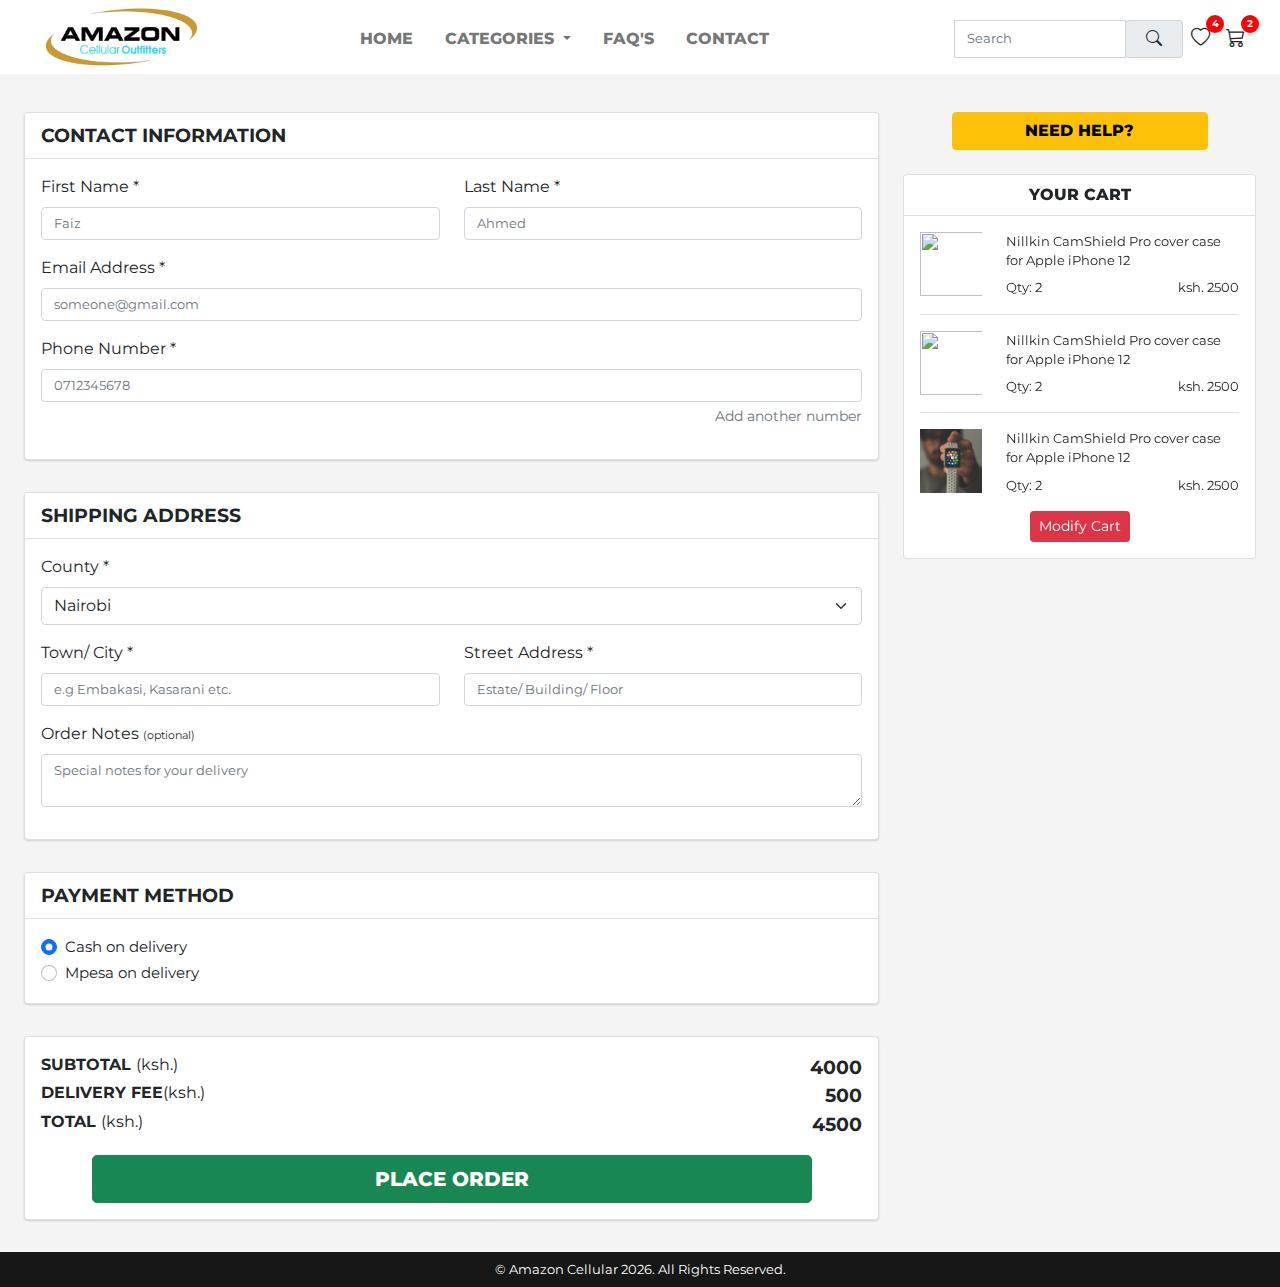
==== checkout.html @ f1d262bf "Checkout page for large screens" ====
<!doctype html>
<html lang="en">
<head>
    <!-- Required meta tags -->
    <meta charset="utf-8">
    <meta name="viewport" content="width=device-width, initial-scale=1">
    <meta name="format-detection" content="telephone=no">

    <!--    Favicon -->
    <link rel="icon" href="img/favicon.ico">

    <!--    Fonts -->
    <link rel="preconnect" href="https://fonts.gstatic.com">
    <link href="https://fonts.googleapis.com/css2?family=Barlow+Condensed&family=Montserrat&display=swap"
          rel="stylesheet">

    <!-- Bootstrap CSS -->
    <link rel="stylesheet" href="bootstrap/dist/css/bootstrap.min.css">

    <!--    Custom CSS -->
    <link rel="stylesheet" href="css/custom.css">

    <!--    Font Awesome -->
    <link rel="stylesheet" href="https://use.fontawesome.com/releases/v5.15.2/css/all.css"
          integrity="sha384-vSIIfh2YWi9wW0r9iZe7RJPrKwp6bG+s9QZMoITbCckVJqGCCRhc+ccxNcdpHuYu" crossorigin="anonymous">

    <!--    Bootstrap Icons -->
    <link rel="stylesheet" href="https://cdn.jsdelivr.net/npm/bootstrap-icons@1.3.0/font/bootstrap-icons.css">


    <title>Checkout | Amazon Cellular</title>
</head>
<body>

<!--Navbar -->
<nav class="navbar fixed-top navbar-expand-lg navbar-light bg-white py-0">
    <div class="container-fluid">
        <a class="navbar-brand" href="#"><img src="img/logo.jpg" alt="" class="img-fluid" id="logo"></a>
        <button class="navbar-toggler" type="button" data-bs-toggle="collapse" data-bs-target="#navbarSupportedContent"
                aria-controls="navbarSupportedContent" aria-expanded="false" aria-label="Toggle navigation">
            <span class="navbar-toggler-icon"></span>
        </button>
        <div class="collapse navbar-collapse flex-column flex-lg-row mt-1" id="navbarSupportedContent">

            <div id="nav-icons" class="order-lg-last ml-lg-auto row justify-content-center">
                <form class="form-inline d-flex col-10 col-md-7 col-lg-10 col-xl-11">
                    <div class="input-group mb-3">
                        <label for="search-nav"></label>
                        <input type="text" class="form-control" placeholder="Search" id="search-nav">
                        <div class="input-group-append">
                    <span class="input-group-text notification">
                        <i class="bi bi-search mx-2 "></i>
                    </span>
                        </div>
                    </div>
                    <i class="bi bi-heart mx-2 notification mt-1" data-bs-toggle="modal"
                       data-bs-target="#favs"><span class="tip">4</span></i>
                    <i class="bi bi-cart3 mx-2 notification mt-1" data-bs-toggle="modal"
                       data-bs-target="#cart"><span class="tip">2</span></i>
                </form>
            </div>

            <ul class="navbar-nav mb-2 order-lg-first mx-lg-auto">
                <li class="nav-item mx-2">
                    <a class="nav-link pb-0" aria-current="page" href="#">Home</a>
                </li>
                <li class="nav-item mx-2 dropdown">
                    <a class="nav-link dropdown-toggle pb-0" href="#" id="navbarDropdown" role="button"
                       data-bs-toggle="dropdown" aria-expanded="false">
                        Categories
                    </a>
                    <ul class="dropdown-menu" aria-labelledby="navbarDropdown">
                        <li><a class="dropdown-item" href="#">Brands</a></li>
                        <li><a class="dropdown-item" href="#">Cases</a></li>
                        <li><a class="dropdown-item" href="#">Power</a></li>
                        <li><a class="dropdown-item" href="#">Audio</a></li>
                        <li><a class="dropdown-item" href="#">Watches</a></li>
                        <li><a class="dropdown-item" href="#">Protectors</a></li>
                        <li><a class="dropdown-item" href="#">Camera Accessories</a></li>
                        <li><a class="dropdown-item" href="#">Car Accessories</a></li>
                        <li><a class="dropdown-item" href="#">Computer Accessories</a></li>
                        <li><a class="dropdown-item" href="#">TV Accessories</a></li>
                        <li><a class="dropdown-item" href="#">Others</a></li>
                    </ul>
                </li>
                <li class="nav-item mx-2">
                    <a class="nav-link pb-0" href="#">FAQ's</a>
                </li>
                <li class="nav-item mx-2">
                    <a class="nav-link pb-0" href="#">Contact</a>
                </li>
            </ul>


        </div>
    </div>
</nav>

<!--Checkout-->
<div id="checkout-body" class="container-fluid">
    <!--    Main Content-->
    <div id="checkout-main" class="container-fluid">
        <!--        Contact-->
        <div class="card">
            <div class="card-header">
                Contact Information
            </div>
            <div class="card-body">
                <form>
                    <div class="row">
                        <div class="mb-3 col form-group ">
                            <label for="firstName" class="form-label" required>First Name</label>
                            <input type="text" class="form-control" id="firstName" aria-describedby="first name"
                                   placeholder="Faiz">
                        </div>
                        <div class="mb-3 col form-group">
                            <label for="lastName" class="form-label" required>Last Name</label>
                            <input type="text" class="form-control" id="lastName" aria-describedby="last name"
                                   placeholder="Ahmed">
                        </div>
                    </div>
                    <div class="mb-3 form-group">
                        <label for="email" class="form-label" required>Email Address</label>
                        <input type="email" class="form-control" id="email" aria-describedby="emailHelp"
                               placeholder="someone@gmail.com">
                    </div>
                    <div class="mb-3 form-group">
                        <label for="phone" class="form-label" required>Phone Number</label>
                        <input type="number" class="form-control" id="phone" aria-describedby="phone number"
                               placeholder="0712345678">
                        <div id="add-num" class="form-text my-1"><i class="fas fa-plus-circle"></i> Add another number
                        </div>
                        <div class="anotherNumber"></div>
                    </div>
                </form>
            </div>
        </div>
        <div class="card">
            <div class="card-header">
                Shipping Address
            </div>
            <div class="card-body">
                <form>
                    <div class="form-group">
                        <label for="county" class="form-label" required="">County</label>
                        <select class="form-select mb-3" aria-label="Select County" id="county">
                            <option selected>Nairobi</option>
                            <option value="nairobi">Nairobi</option>
                            <option value="mombasa">Mombasa</option>
                            <option value="kisumu">Kisumu</option>
                        </select>
                    </div>
                    <div class="row">
                        <div class="mb-3 col form-group">
                            <label for="town" class="form-label" required>Town/ City</label>
                            <input type="text" class="form-control" id="town" aria-describedby="town"
                                   placeholder="e.g Embakasi, Kasarani etc.">
                        </div>
                        <div class="mb-3 col form-group">
                            <label for="street" class="form-label" required>Street Address</label>
                            <input type="text" class="form-control" id="street" aria-describedby="street"
                                   placeholder="Estate/ Building/ Floor">
                        </div>
                    </div>
                    <div class="mb-3 col form-group">
                        <label for="notes" class="form-label">Order Notes <span
                                class="optional">(optional)</span></label>
                        <textarea id="notes" class="form-control" rows="2"
                                  placeholder="Special notes for your delivery"></textarea>
                    </div>
                </form>
            </div>
        </div>

<!--        Payment Method-->
        <div class="card">
            <div class="card-header">
                Payment Method
            </div>
            <div class="card-body">
                <form>
                    <div class="form-check">
                        <input class="form-check-input" type="radio" name="paymentMethod" id="cash" checked>
                        <label class="form-check-label" for="cash">
                            Cash on delivery
                        </label>
                    </div>
                    <div class="form-check">
                        <input class="form-check-input" type="radio" name="paymentMethod" id="mpesa">
                        <label class="form-check-label" for="mpesa">
                            Mpesa on delivery
                        </label>
                    </div>
                </form>
            </div>
        </div>

        <!--Price-->
        <div class="card">
            <div class="card-body">
                <div class=" d-flex justify-content-between">
                    <div class="final-text">Subtotal <span>(ksh.)</span></div>
                    <div class="final-price">4000</div>
                </div>
                <div class=" d-flex justify-content-between">
                    <div class="final-text">Delivery Fee<span>(ksh.)</span></div>
                    <div class="final-price">500</div>
                </div>
                <div class=" d-flex justify-content-between">
                    <div class="final-text">Total <span>(ksh.)</span></div>
                    <div class="final-price">4500</div>
                </div>

                <div class="text-center">
                    <div class="btn btn-lg btn-success" id="placeOrder">PLACE ORDER</div>
                </div>
            </div>
        </div>

    </div>

    <!-- Sidebar -->
    <div id="checkout-sidebar" class="container-fluid">
        <div class="text-center" id="divForHelp">
            <button class="btn btn-warning" id="help-button">NEED HELP?</button>
        </div>

        <div class="card mt-4">
            <div class="card-header ">
                YOUR CART
            </div>
            <div class="card-body">
                <div class="checkoutCart">
                    <div class="row">
                        <div class="col-3">
                            <img src="img/home/featured/1.jpg" alt="" class="img-fluid">
                        </div>
                        <div class="col-9 cart-details">
                            <div class="checkoutItemName">
                                Nillkin CamShield Pro cover case for Apple iPhone 12
                            </div>
                            <div class="d-flex justify-content-between mt-2">
                                <div>Qty: 2</div>
                                <div>ksh. 2500</div>
                            </div>
                        </div>
                    </div>
                    <hr>
                    <div class="row">
                        <div class="col-3">
                            <img src="img/home/featured/2.jpg" alt="" class="img-fluid">
                        </div>
                        <div class="col-9 cart-details">
                            <div class="checkoutItemName">
                                Nillkin CamShield Pro cover case for Apple iPhone 12
                            </div>
                            <div class="d-flex justify-content-between mt-2">
                                <div>Qty: 2</div>
                                <div>ksh. 2500</div>
                            </div>
                        </div>
                    </div>
                    <hr>
                    <div class="row">
                        <div class="col-3">
                            <img src="img/home/watches.jfif" alt="" class="img-fluid">
                        </div>
                        <div class="col-9 cart-details">
                            <div class="checkoutItemName">
                                Nillkin CamShield Pro cover case for Apple iPhone 12
                            </div>
                            <div class="d-flex justify-content-between mt-2">
                                <div>Qty: 2</div>
                                <div>ksh. 2500</div>
                            </div>
                        </div>
                    </div>
                    <div class="text-center mt-3">
                        <button class="btn btn-sm btn-danger"  data-bs-toggle="modal"
                             data-bs-target="#cart">Modify Cart</button>
                    </div>
                </div>
            </div>
        </div>
    </div>
</div>

<!--Footer-->
<section id="footer" class="container-fluid px-0">
    <div class="footer2 text-center p-2">
        &copy; Amazon Cellular <span id="copyright"> 2021</span>. All Rights Reserved.
    </div>
</section>


<!--Back to top -->
<a href="#" class="to-top">
    <i class="fas fa-chevron-up"></i>
</a>

<!-- Modals -->
<!--Wishlist Modal-->
<div class="modal fade" id="favs" tabindex="-1" aria-labelledby="Wishlist" aria-hidden="true">
    <div class="modal-dialog modal-dialog-centered modal-lg">
        <div class="modal-content">
            <div class="modal-header">
                <h5 class="modal-title" id="favsTitle">Wishlist</h5>
                <button type="button" class="btn-close" data-bs-dismiss="modal" aria-label="Close"></button>
            </div>
            <div class="modal-body">
                <div class="row">
                    <div class="col-3">
                        <img src="img/home/featured/3.jpg" alt="" class="img-thumbnail">
                    </div>
                    <div class="col-9">
                        <h5 class="prod-title">Nillkin Flex PURE Pro MagSafe cover case</h5>
                        <div class="mt-3 mt-lg-4">
                            <div class="price"><span>  ksh.</span> 800</div>
                        </div>
                        <div class="d-flex justify-content-between mt-3 mt-lg-4">
                            <div class="remove btn btn-sm btn-outline-success">Add to cart <i class="bi bi-cart3"></i>
                            </div>
                            <div class="remove btn btn-sm btn-outline-danger">Remove <i class="bi bi-trash"></i></div>
                        </div>
                    </div>
                    <hr class="mt-2">
                </div>
                <div class="row">
                    <div class="col-3">
                        <img src="img/home/featured/1.jpg" alt="" class="img-thumbnail">
                    </div>
                    <div class="col-9">
                        <h5 class="prod-title">Nillkin Textured nylon fiber case for Apple iPhone 12 Mini</h5>
                        <div class="mt-3 mt-lg-4">
                            <div class="price"><span>  ksh.</span> 800</div>
                        </div>
                        <div class="d-flex justify-content-between mt-3 mt-lg-4">
                            <div class="remove btn btn-sm btn-outline-success">Add to cart <i class="bi bi-cart3"></i>
                            </div>
                            <div class="remove btn btn-sm btn-outline-danger">Remove <i class="bi bi-trash"></i></div>
                        </div>
                    </div>
                    <hr class="mt-2">
                </div>
            </div>
            <div class="modal-footer d-flex justify-content-between">
                <button type="button" class="btn btn-success favs-footer">Add all to cart</button>
                <button type="button" class="btn btn-danger favs-footer">Remove all</button>
            </div>
        </div>
    </div>
</div>

<!--Cart Modal-->
<div class="modal fade" id="cart" tabindex="-1" aria-labelledby="Cart" aria-hidden="true">
    <div class="modal-dialog modal-dialog-centered modal-lg">
        <div class="modal-content">
            <div class="modal-header">
                <h5 class="modal-title" id="cartTitle">Shopping Cart</h5>
                <button type="button" class="btn-close" data-bs-dismiss="modal" aria-label="Close"></button>
            </div>
            <div class="modal-body">
                <div class="row">
                    <div class="col-3">
                        <img src="img/home/featured/3.jpg" alt="" class="img-thumbnail">
                    </div>
                    <div class="col-9">
                        <h5 class="prod-title">Nillkin Flex PURE Pro MagSafe cover case</h5>
                        <div class="d-flex justify-content-between mt-3 mt-lg-4">
                            <div>
                                <select class="form-select form-select-sm" aria-label=".form-select-sm example">
                                    <option selected>Quantity</option>
                                    <option value="1">1</option>
                                    <option value="2">2</option>
                                    <option value="3">3</option>
                                    <option value="3">4</option>
                                    <option value="3">5</option>
                                    <option value="3">6</option>
                                    <option value="3">7</option>
                                    <option value="3">8</option>
                                    <option value="3">9</option>
                                    <option value="3">10</option>
                                </select>
                            </div>
                            <div class="price"><span>  ksh.</span> 1200</div>
                        </div>
                        <div class="d-flex justify-content-between mt-3 mt-lg-4">
                            <div class="remove btn btn-sm btn-danger">Remove <i class="bi bi-trash"></i></div>
                            <div class="price"><span>Subtotal (ksh):</span> 2000</div>
                        </div>
                    </div>
                    <hr class="mt-2">
                </div>
                <div class="row">
                    <div class="col-3">
                        <img src="img/home/featured/1.jpg" alt="" class="img-thumbnail">
                    </div>
                    <div class="col-9">
                        <h5 class="prod-title">Nillkin Textured nylon fiber case for Apple iPhone 12 Mini</h5>
                        <div class="d-flex justify-content-between mt-3 mt-lg-4">
                            <div>
                                <select class="form-select form-select-sm" aria-label=".form-select-sm example">
                                    <option selected>Quantity</option>
                                    <option value="1">1</option>
                                    <option value="2">2</option>
                                    <option value="3">3</option>
                                    <option value="3">4</option>
                                    <option value="3">5</option>
                                    <option value="3">6</option>
                                    <option value="3">7</option>
                                    <option value="3">8</option>
                                    <option value="3">9</option>
                                    <option value="3">10</option>
                                </select>
                            </div>
                            <div class="price"><span>  ksh</span> 800</div>
                        </div>
                        <div class="d-flex justify-content-between mt-3 mt-lg-4">
                            <div class="remove btn btn-sm btn-danger">Remove <i class="bi bi-trash"></i></div>
                            <div class="price"><span>Subtotal (ksh):</span> 800</div>
                        </div>
                    </div>
                    <hr class="mt-2">
                </div>
            </div>
            <div class="modal-footer d-flex justify-content-between">
                <div>Total (ksh): <span class="total">3250</span></div>
                <button type="button" class="btn btn-success" id="checkout">Checkout</button>
            </div>
        </div>
    </div>
</div>

<!--Product view Modal-->
<div class="modal fade" id="product-view" tabindex="-1" aria-labelledby="Product view" aria-hidden="true">
    <div class="modal-dialog modal-dialog-scrollable modal-dialog-centered modal-xl">
        <div class="modal-content">
            <div class="modal-header">
                <h5 class="modal-title" id="product-title">Nillkin CamShield Pro cover case for Apple iPhone 12</h5>
                <button type="button" class="btn-close" data-bs-dismiss="modal" aria-label="Close"></button>
            </div>
            <div class="modal-body pt-0">
                <div class="container-fluid">
                    <div class="row ">
                        <div class="col-md-7 col-lg-8">
                            <img src="img/home/featured/1.jpg" alt="" id="prod-main-img">
                        </div>
                        <div class="col-md-5 col-lg-4 d-flex flex-column justify-content-between">
                            <div class="row small-img-row">
                                <div class="col-2 small-img-col">
                                    <img src="img/home/featured/1.jpg" alt="" class="prod-small-img">
                                </div>
                                <div class="col-2 small-img-col">
                                    <img src="img/home/watches.jfif" alt="" class="prod-small-img">
                                </div>
                                <div class="col-2 small-img-col">
                                    <img src="img/home/featured/3.jpg" alt="" class="prod-small-img">
                                </div>
                                <div class="col-2 small-img-col">
                                    <img src="img/home/featured/4.jpg" alt="" class="prod-small-img">
                                </div>
                                <div class="col-2 small-img-col">
                                    <img src="img/home/featured/5.jpg" alt="" class="prod-small-img">
                                </div>
                                <div class="col-2 small-img-col">
                                    <img src="img/home/featured/6.jpg" alt="" class="prod-small-img">
                                </div>
                                <div class="col-2 small-img-col">
                                    <img src="img/home/featured/3.jpg" alt="" class="prod-small-img">
                                </div>
                                <div class="col-2 small-img-col">
                                    <img src="img/home/featured/4.jpg" alt="" class="prod-small-img">
                                </div>
                                <div class="col-2 small-img-col">
                                    <img src="img/home/featured/5.jpg" alt="" class="prod-small-img">
                                </div>
                                <div class="col-2 small-img-col">
                                    <img src="img/home/featured/6.jpg" alt="" class="prod-small-img">
                                </div>
                            </div>
                            <div>
                                <div id="prod-price"><span>ksh.</span> 2500</div>
                                <div class="mt-2 mt-md-1 mt-lg-2 count">
                                    <input type="number" placeholder="Quantity" class="form-control">
                                    <div class="count-sub"><span>Subtotal (ksh.):</span> 3250</div>
                                </div>
                                <div class="mt-2 mt-md-1 mt-lg-2  d-flex justify-content-evenly">
                                    <button class="btn btn-outline-success prod-start"> Wishlist <i
                                            class="bi bi-heart"></i></button>
                                    <button class="btn btn-outline-success prod-start"> Cart <i
                                            class="bi bi-cart3"></i></button>
                                </div>
                                <div class="mt-2 mt-md-1 mt-lg-2  d-flex justify-content-center">
                                    <button class="btn btn-success checkout"> Checkout</button>
                                </div>
                            </div>
                            <div id="share" class="text-center">
                                <i class="bi bi-share-fill px-2"></i>
                                <i class="fab fa-facebook-f"></i>
                                <i class="fab fa-instagram"></i>
                                <i class="fab fa-twitter"></i>
                                <i class="fab fa-whatsapp"></i>
                                <p class="mb-0 mt-1 scroll d-none d-lg-block">Scroll down for more details</p>
                            </div>

                        </div>
                        <div>
                            <div class="description mt-3"> Description</div>
                            <ul class="bullets">
                                <li>Quality matte cover that protects the back and the edges</li>
                                <li>Anti-scratch and wear-resistant surface</li>
                                <li>All ports and controls are easily accessible</li>
                                <li>High protection from usual damages in combination with a modern design</li>
                                <li>Material: Highly durable polycarbonate</li>
                            </ul>
                            <div class="description">What's in the box</div>
                            <ul class="bullets">
                                <li>Nillkin Super Frosted Shield Case</li>
                                <li>Screen Protector Film</li>
                                <li>Cleaning Cloth</li>
                                <li>De-dust Sticker</li>
                            </ul>
                        </div>
                    </div>
                </div>
            </div>
        </div>
    </div>
</div>

<!-- Bootstrap Bundle with Popper -->
<script src="https://cdn.jsdelivr.net/npm/bootstrap@5.0.0-beta1/dist/js/bootstrap.bundle.min.js"
        integrity="sha384-ygbV9kiqUc6oa4msXn9868pTtWMgiQaeYH7/t7LECLbyPA2x65Kgf80OJFdroafW"
        crossorigin="anonymous"></script>

<!--Custom JS -->
<script src="js/custom.js"></script>

<!--Modals-->
<script>
    let myModal = document.getElementById('myModal')
    let myInput = document.getElementById('myInput')

    myModal.addEventListener('shown.bs.modal', function () {
        myInput.focus()
    })
</script>

</body>
</html>
---- css/custom.css ----
html {
  scroll-behavior: smooth;
}

body {
  font-family: "Montserrat", sans-serif;
}
body .to-top {
  background: #171717;
  position: fixed;
  bottom: 16px;
  right: 32px;
  width: 50px;
  height: 50px;
  border-radius: 50%;
  display: flex;
  align-items: center;
  justify-content: center;
  font-size: 32px;
  color: white;
  text-decoration: none;
  opacity: 0;
  pointer-events: none;
  transition: all 0.4s;
}
body .to-top.active {
  bottom: 37px;
  pointer-events: auto;
  opacity: 1;
}

.card:hover {
  cursor: pointer;
}

.navbar {
  font-family: "Montserrat", sans-serif;
}
.navbar #logo {
  width: 155px;
  height: auto;
  margin-left: 2rem;
}
.navbar .navbar-collapse {
  text-transform: uppercase;
  font-weight: 800;
}
.navbar .active {
  transition: border 0.3s ease-in-out 1s;
  border-bottom: 2.5px solid #FF0000;
}
.navbar .dropdown-menu {
  text-transform: none;
}
.navbar #nav-icons {
  margin-top: 1rem;
  font-size: 1.2rem;
}
.navbar #search-nav {
  font-size: 0.8rem;
}
.navbar .notification {
  position: relative;
}
.navbar .notification:hover {
  cursor: pointer;
}
.navbar .tip {
  position: absolute;
  left: 15px;
  top: -9px;
  height: 18px;
  width: 18px;
  background: #FF0000;
  font-style: normal;
  font-size: 10px;
  font-weight: 700;
  color: #ffffff;
  line-height: 18px;
  text-align: center;
  border-radius: 50%;
}

#favs .modal-title {
  font-weight: 800;
}
#favs .prod-title {
  font-weight: 600;
}
#favs .modal-body {
  padding-bottom: 0;
}
#favs .img-thumbnail {
  height: 10rem;
  width: 10rem;
  object-fit: cover;
  object-position: center center;
}
#favs .form-select:hover {
  cursor: pointer;
}
#favs .remove:hover {
  cursor: pointer;
}
#favs .price {
  font-weight: 600;
}
#favs span {
  font-size: 0.75rem;
  font-weight: normal;
}
#favs .modal-footer {
  border-top: 0;
  padding-top: 0;
}

#cart .modal-title {
  font-weight: 800;
}
#cart .prod-title {
  font-weight: 600;
}
#cart .modal-body {
  padding-bottom: 0;
}
#cart .img-thumbnail {
  height: 10rem;
  width: 10rem;
  object-fit: cover;
  object-position: center center;
}
#cart .form-select:hover {
  cursor: pointer;
}
#cart .remove:hover {
  cursor: pointer;
}
#cart .price {
  font-weight: 600;
}
#cart span {
  font-size: 0.75rem;
  font-weight: normal;
}
#cart .modal-footer {
  border-top: 0;
  padding-top: 0;
}
#cart .total {
  font-weight: 800;
  font-size: 1.7rem;
}

#why {
  margin-top: 3rem;
  background: #f4f4f4;
}
#why .why-title {
  color: #111111;
  font-size: 1.5rem;
  font-weight: 800;
  text-transform: uppercase;
}
#why h5 {
  display: inline;
  font-weight: 600;
}
#why i {
  font-weight: 600;
  font-size: 1.2rem;
}
#why p {
  margin: 0.5rem 0;
  text-align: center;
  font-size: 0.8rem;
}
#why span {
  display: block;
  font-size: 0.6rem;
}

#tiles {
  margin-top: 5rem;
}
#tiles .card {
  text-transform: uppercase;
}
#tiles .image-tile {
  height: 11rem;
  object-fit: cover;
  object-position: center center;
}
#tiles .card-footer {
  font-size: 0.9rem;
  font-weight: 800;
}

.featured {
  margin-top: 3rem;
}
.featured .section-title {
  margin-bottom: 2rem;
  color: #111111;
  font-weight: 600;
  text-transform: uppercase;
  position: relative;
  display: inline-block;
}
.featured .section-title:after {
  position: absolute;
  left: 0;
  bottom: -4px;
  height: 2px;
  width: 70px;
  background: #FF0000;
  content: "";
}
.featured .see-all {
  display: inline-block;
  float: right;
  background: #FF0000;
  color: white;
}
.featured .card {
  box-shadow: 0 1px 2px rgba(0, 0, 0, 0.15);
  transition: box-shadow 0.3s ease-in-out;
}
.featured .card:hover {
  box-shadow: 0 0 12px rgba(0, 0, 0, 0.9);
}
.featured .card-body {
  padding: 0.5rem;
}
.featured .card-title {
  font-size: 0.75rem;
  font-weight: bold;
  overflow: hidden;
  display: -webkit-box;
  -webkit-box-orient: vertical;
  -webkit-line-clamp: 2;
}
.featured .card-text {
  font-size: 0.75rem;
  font-weight: bold;
}
.featured span {
  margin-left: 0.2rem;
  font-size: 0.7rem;
  font-weight: normal;
  text-decoration: line-through #FF0000;
}
.featured .card-img-top {
  height: 14rem;
  object-fit: cover;
  object-position: center center;
}
.featured .action {
  display: flex;
  justify-content: space-around;
  font-size: 1.5rem;
}

#product-view .modal-title {
  font-weight: 800;
}
#product-view #prod-main-img {
  width: 100%;
  height: 37rem;
  object-fit: cover;
  object-position: center center;
}
#product-view .small-img-row {
  display: flex;
}
#product-view .small-img-col {
  flex-basis: 3.5rem;
}
#product-view .prod-small-img {
  margin-top: 0.8rem;
  width: 3rem;
  height: 3rem;
  object-fit: cover;
  object-position: center center;
}
#product-view .prod-small-img:hover {
  cursor: pointer;
}
#product-view #prod-price {
  text-align: center;
  font-size: 1.5rem;
  font-weight: 700;
}
#product-view #prod-price span {
  font-size: 0.9rem;
  font-weight: normal;
}
#product-view .count {
  display: flex;
  justify-content: space-between;
}
#product-view .count .form-control {
  width: 7.3rem;
  font-size: 0.8rem;
}
#product-view .count .count-sub {
  font-size: 1.2rem;
  font-weight: 600;
}
#product-view .count span {
  font-size: 0.8rem;
  font-weight: normal;
}
#product-view .prod-start {
  width: 10rem;
}
#product-view #share .fab {
  padding: 0.5rem;
  font-size: 1.5rem;
  width: 2.5rem;
  text-align: center;
  text-decoration: none;
  border-radius: 50%;
}
#product-view #share .fab:hover {
  opacity: 0.7;
  cursor: pointer;
}
#product-view #share .fa-facebook-f {
  background: #3B5998;
  color: white;
}
#product-view #share .fa-instagram {
  background: radial-gradient(circle at 30% 107%, #fdf497 0%, #fdf497 5%, #fd5949 45%, #d6249f 60%, #285AEB 90%);
  color: white;
}
#product-view #share .fa-whatsapp {
  background: #25D366;
  color: white;
}
#product-view #share .fa-twitter {
  background: #00acee;
  color: white;
}
#product-view .scroll {
  font-size: 0.85rem;
}
#product-view .description {
  text-transform: uppercase;
  font-size: 1.2rem;
  font-weight: 700;
  margin-left: 1rem;
}

#footer .footer1 {
  background: #f4f4f4;
}
#footer .footer1 .info-heading {
  text-transform: uppercase;
  font-weight: 800;
  font-size: 1.2rem;
  margin-left: 2rem;
}
#footer .footer1 .info-list {
  text-align: left;
}
#footer .footer1 li {
  list-style-type: none;
}
#footer .footer1 li a {
  text-decoration: none;
  color: #171717;
}
#footer .footer1 #reach {
  text-transform: uppercase;
  font-weight: 800;
  font-size: 1.2rem;
}
#footer .footer1 .text-center a {
  text-decoration: none;
  color: inherit;
}
#footer .footer1 .fab {
  padding: 1rem;
  font-size: 2rem;
  width: 4rem;
  text-align: center;
  text-decoration: none;
  border-radius: 50%;
}
#footer .footer1 .fab:hover {
  opacity: 0.7;
  cursor: pointer;
}
#footer .footer1 .fa-facebook-f {
  background: #3B5998;
  color: white;
}
#footer .footer1 .fa-instagram {
  background: radial-gradient(circle at 30% 107%, #fdf497 0%, #fdf497 5%, #fd5949 45%, #d6249f 60%, #285AEB 90%);
  color: white;
}
#footer .footer1 .fa-whatsapp {
  background: #25D366;
  color: white;
}
#footer .footer1 .reg {
  font-weight: 700;
  width: 10rem;
  margin-top: 2rem;
}
#footer .footer2 {
  background: #171717;
  color: white;
  font-size: 0.8rem;
}

#checkout-body {
  background: #f4f4f4;
  display: flex;
}
#checkout-body #checkout-main {
  flex-basis: 70vw;
  margin-top: 7rem;
}
#checkout-body #checkout-main .card {
  margin-bottom: 2rem;
  box-shadow: 0 1px 2px rgba(0, 0, 0, 0.15);
  transition: box-shadow 0.3s ease-in-out;
}
#checkout-body #checkout-main .card:hover {
  box-shadow: 0 0 12px rgba(0, 0, 0, 0.9);
}
#checkout-body #checkout-main .card:hover {
  cursor: default;
}
#checkout-body #checkout-main .card-header {
  background: white;
  text-transform: uppercase;
  font-size: 1.2rem;
  font-weight: 700;
}
#checkout-body #checkout-main label[required]:after {
  content: " *";
}
#checkout-body #checkout-main input[placeholder], #checkout-body #checkout-main textarea[placeholder] {
  font-size: 0.8rem;
}
#checkout-body #checkout-main option {
  font-size: 0.8rem;
}
#checkout-body #checkout-main .optional {
  font-size: 0.7rem;
}
#checkout-body #checkout-main .form-check-label {
  font-size: 0.93rem;
}
#checkout-body #checkout-main #add-num {
  text-align: right;
}
#checkout-body #checkout-main #add-num:hover {
  cursor: pointer;
}
#checkout-body #checkout-main .final-text {
  text-transform: uppercase;
  font-weight: bolder;
}
#checkout-body #checkout-main .final-price {
  font-weight: bolder;
  font-size: 1.2rem;
}
#checkout-body #checkout-main span {
  text-transform: lowercase;
  font-weight: normal;
}
#checkout-body #checkout-main #placeOrder {
  margin-top: 1rem;
  width: 45rem;
  font-weight: 800;
}
#checkout-body #checkout-sidebar {
  flex-basis: 30vw;
  margin-top: 7rem;
}
#checkout-body #checkout-sidebar #divForHelp {
  position: sticky;
  top: 6rem;
  z-index: 2;
}
#checkout-body #checkout-sidebar #help-button {
  width: 16rem;
  font-weight: 800;
}
#checkout-body #checkout-sidebar .card {
  position: sticky;
  top: 10rem;
  z-index: 3;
}
#checkout-body #checkout-sidebar .card:hover {
  cursor: default;
}
#checkout-body #checkout-sidebar .card-header {
  background: white;
  font-weight: 800;
  text-align: center;
}
#checkout-body #checkout-sidebar .img-fluid {
  width: 4rem;
  height: 4rem;
  object-fit: cover;
  object-position: center center;
}
#checkout-body #checkout-sidebar .cart-details {
  font-size: 0.8rem;
}
#checkout-body #checkout-sidebar .checkoutItemName {
  overflow: hidden;
  display: -webkit-box;
  -webkit-box-orient: vertical;
  -webkit-line-clamp: 2;
}
#checkout-body #checkout-sidebar hr {
  color: rgba(0, 0, 0, 0.5);
}

@media (max-width: 1199.98px) {
  body {
    font-size: 0.85rem;
  }

  .navbar #logo {
    width: 130px;
    height: auto;
    margin-left: 1rem;
  }
  .navbar #nav-icons {
    margin-top: 1rem;
    font-size: 1.2rem;
  }
  .navbar #search-nav {
    font-size: 0.6rem;
  }

  #why .why-title {
    font-size: 1.3rem;
  }
  #why h5 {
    display: inline;
    font-size: 0.9rem;
  }
  #why i {
    font-size: 1.5rem;
  }
  #why p {
    margin: 0.5rem 0;
    font-size: 0.7rem;
  }
  #why span {
    font-size: 0.5rem;
  }

  .featured .card-title {
    font-size: 0.7rem;
  }
  .featured .card-text {
    font-size: 0.7rem;
  }
  .featured .card-img-top {
    height: 10rem;
  }
  .featured span {
    font-size: 0.6rem;
  }

  #product-view .modal-title {
    font-size: 1.1rem;
  }
  #product-view #prod-main-img {
    height: 30rem;
  }
  #product-view .small-img-col {
    flex-basis: 3rem;
  }
  #product-view .prod-small-img {
    width: 2.5rem;
    height: 2.5rem;
  }
  #product-view #prod-price {
    font-size: 1.3rem;
    font-weight: 650;
  }
  #product-view #prod-price span {
    font-size: 0.85rem;
  }
  #product-view .count .form-control {
    width: 5rem;
    font-size: 0.6rem;
  }
  #product-view .count .count-sub {
    font-size: 1.1rem;
    font-weight: 600;
  }
  #product-view .count span {
    font-size: 0.6rem;
  }
  #product-view .prod-start {
    width: 6rem;
    font-size: 0.8rem;
  }
  #product-view .checkout {
    font-size: 0.8rem;
  }
  #product-view #share .fab {
    padding: 0.4rem;
    font-size: 1.2rem;
    width: 2rem;
  }
  #product-view .scroll {
    font-size: 0.7rem;
  }
  #product-view .description {
    font-size: 1.1rem;
  }
  #product-view .bullets {
    font-size: 0.8rem;
  }
}
@media (max-width: 991.98px) {
  body {
    font-size: 0.85rem;
  }

  .navbar #logo {
    width: 125px;
    height: auto;
    margin-left: 2rem;
  }
  .navbar .navbar-nav {
    text-transform: initial;
    margin-left: 0;
    margin-top: 0;
  }
  .navbar .nav-link:hover {
    border-bottom: none;
  }
  .navbar .active {
    border-bottom: none;
  }
  .navbar #nav-icons {
    margin-left: 0;
    margin-right: 0;
    margin-top: 1rem;
    font-size: 1.2rem;
  }
  .navbar #search-nav {
    font-size: 0.8rem;
  }

  #favs .prod-title {
    font-size: 0.8rem;
  }
  #favs .img-thumbnail {
    height: 7rem;
    width: 7rem;
  }
  #favs .price {
    font-weight: 600;
  }
  #favs span {
    font-size: 0.6rem;
  }
  #favs .form-select {
    font-size: 0.7rem;
  }
  #favs .remove {
    font-size: 0.7rem;
  }
  #favs .favs-footer {
    font-size: 0.8rem;
  }

  #cart .prod-title {
    font-size: 0.8rem;
  }
  #cart .img-thumbnail {
    height: 7rem;
    width: 7rem;
  }
  #cart .price {
    font-weight: 600;
  }
  #cart span {
    font-size: 0.6rem;
  }
  #cart .form-select {
    font-size: 0.7rem;
  }
  #cart .remove {
    font-size: 0.7rem;
  }
  #cart .total {
    font-size: 1.2rem;
  }
  #cart #checkout {
    font-size: 0.9rem;
  }

  #why p {
    margin-top: 0.5rem;
    font-size: 0.6rem;
  }
  #why span {
    font-size: 0.4rem;
  }

  .featured .card {
    margin-bottom: 2rem;
  }
  .featured .card-title {
    font-size: 0.7rem;
  }
  .featured .card-text {
    font-size: 0.7rem;
  }
  .featured .card-img-top {
    height: 14rem;
  }
  .featured span {
    font-size: 0.6rem;
  }

  #product-view .modal-title {
    font-size: 0.85rem;
  }
  #product-view #prod-main-img {
    height: 17.5rem;
  }
  #product-view .small-img-col {
    flex-basis: 2.5rem;
  }
  #product-view .prod-small-img {
    width: 2rem;
    height: 2rem;
  }
  #product-view #prod-price {
    font-size: 0.85rem;
    font-weight: 650;
  }
  #product-view #prod-price span {
    font-size: 0.65rem;
  }
  #product-view .count .form-control {
    width: 4.5rem;
    font-size: 0.5rem;
  }
  #product-view .count .count-sub {
    font-size: 0.8rem;
    padding-top: 0.2rem;
  }
  #product-view .count span {
    font-size: 0.4rem;
  }
  #product-view .prod-start {
    width: 4.5rem;
    font-size: 0.5rem;
  }
  #product-view .checkout {
    font-size: 0.5rem;
  }
  #product-view #share .fab {
    padding: 0.3rem;
    font-size: 1rem;
    width: 1.6rem;
  }
  #product-view .scroll {
    font-size: 0.6rem;
  }
  #product-view .description {
    font-size: 0.9rem;
  }
  #product-view .bullets {
    font-size: 0.6rem;
  }

  #footer .footer1 .info-heading {
    font-size: 1rem;
  }
  #footer .footer1 .info-list {
    font-size: 0.8rem;
  }
  #footer .footer1 #reach {
    font-size: 1rem;
  }
  #footer .footer1 .phone {
    font-size: 0.7rem;
  }
  #footer .footer1 .fab {
    padding: 0.6rem;
    font-size: 1.5rem;
    width: 3rem;
    text-align: center;
    text-decoration: none;
    border-radius: 50%;
  }
  #footer .footer1 .reg {
    width: 6rem;
    margin-top: 1.5rem;
  }
  #footer .footer2 {
    font-size: 0.65rem;
  }
}
@media (max-width: 767.98px) {
  body {
    font-size: 0.75rem;
  }
  body .to-top {
    bottom: 16px;
    right: 13px;
    width: 37px;
    height: 37px;
    font-size: 29px;
  }
  body .to-top.active {
    bottom: 30px;
  }

  #favs .modal-title {
    font-size: 0.7rem;
  }
  #favs .prod-title {
    font-size: 0.5rem;
  }
  #favs .img-thumbnail {
    height: 5rem;
    width: 5rem;
  }
  #favs .price {
    font-size: 0.6rem;
    font-weight: 600;
  }
  #favs span {
    font-size: 0.45rem;
  }
  #favs .remove {
    font-size: 0.5rem;
  }
  #favs .favs-footer {
    font-size: 0.6rem;
  }

  #cart .modal-title {
    font-size: 0.7rem;
  }
  #cart .prod-title {
    font-size: 0.5rem;
  }
  #cart .img-thumbnail {
    height: 5rem;
    width: 5rem;
  }
  #cart .price {
    font-size: 0.6rem;
    font-weight: 600;
  }
  #cart span {
    font-size: 0.45rem;
  }
  #cart .form-select {
    font-size: 0.5rem;
  }
  #cart .remove {
    font-size: 0.5rem;
  }
  #cart .total {
    font-size: 0.9rem;
  }
  #cart #checkout {
    font-size: 0.6rem;
  }

  #tiles .card-footer {
    text-transform: initial;
  }

  #why .why-title {
    font-size: 1.2rem;
  }
  #why h5 {
    font-size: 0.77rem;
  }
  #why i {
    font-size: 1rem;
  }
  #why p {
    margin: 0.2rem 0;
    font-size: 0.6rem;
  }
  #why span {
    font-size: 0.4rem;
  }

  .featured .card-img-top {
    height: 7rem;
  }

  #product-view .modal-title {
    font-size: 0.7rem;
  }
  #product-view #prod-main-img {
    height: 20rem;
  }
  #product-view .small-img-col {
    flex-basis: 3.5rem;
  }
  #product-view .prod-small-img {
    width: 3rem;
    height: 3rem;
  }
  #product-view #prod-price {
    margin-top: 1rem;
    font-size: 0.85rem;
    font-weight: 650;
  }
  #product-view #prod-price span {
    font-size: 0.65rem;
  }
  #product-view .count {
    justify-content: space-evenly;
  }
  #product-view .count .form-control {
    width: 5rem;
    font-size: 0.55rem;
  }
  #product-view .count .count-sub {
    font-size: 0.85rem;
  }
  #product-view .count span {
    font-size: 0.45rem;
  }
  #product-view .prod-start {
    width: 5rem;
    font-size: 0.55rem;
  }
  #product-view .checkout {
    font-size: 0.55rem;
  }
  #product-view #share {
    margin-top: 1rem;
  }
  #product-view #share .fab {
    padding: 0.3rem;
    font-size: 1rem;
    width: 1.6rem;
  }
  #product-view .scroll {
    font-size: 0.6rem;
  }
  #product-view .description {
    font-size: 0.9rem;
  }
  #product-view .bullets {
    font-size: 0.6rem;
  }

  #footer .footer1 .info-heading {
    font-size: 0.8rem;
    margin-left: 0;
    text-align: center;
  }
  #footer .footer1 .info-list {
    font-size: 0.6rem;
  }
  #footer .footer1 li {
    display: inline-block;
    width: 49%;
  }
  #footer .footer1 p {
    margin-bottom: 0.3rem;
  }
  #footer .footer1 #reach {
    font-size: 0.8rem;
  }
  #footer .footer1 .phone {
    font-size: 0.7rem;
  }
  #footer .footer1 .fab {
    padding: 0.6rem;
    font-size: 1.5rem;
    width: 3rem;
    text-align: center;
    text-decoration: none;
    border-radius: 50%;
  }
  #footer .footer1 .reg {
    width: 6rem;
    margin-top: 0.3rem;
    font-size: 0.8rem;
  }
  #footer .footer2 {
    font-size: 0.45rem;
  }
}
@media (max-width: 575.98px) {
  body {
    font-size: 0.7rem;
  }

  .navbar .dropdown-menu {
    font-size: 0.7rem;
  }
  .navbar #search-nav {
    font-size: 0.7rem;
  }

  #tiles {
    margin-top: 4rem;
  }
  #tiles .image-tile {
    height: 5rem;
  }
  #tiles .card-footer {
    font-size: 0.5rem;
    font-weight: 800;
    text-transform: initial;
  }

  .featured .section-title {
    margin-bottom: 1rem;
    Font-size: 0.9rem;
    text-transform: initial;
  }
  .featured .section-title:after {
    height: 2px;
    width: 50px;
  }
  .featured .see-all {
    font-size: 0.4rem;
    text-transform: initial;
  }
  .featured .card {
    margin-bottom: 1rem;
  }
  .featured .card-title {
    font-size: 0.4rem;
    margin-bottom: 0.2rem;
  }
  .featured .card-text {
    font-size: 0.4rem;
  }
  .featured span {
    font-size: 0.3rem;
  }
  .featured .action {
    margin-top: 0.2rem;
    font-size: 0.6rem;
  }
}

/*# sourceMappingURL=custom.css.map */
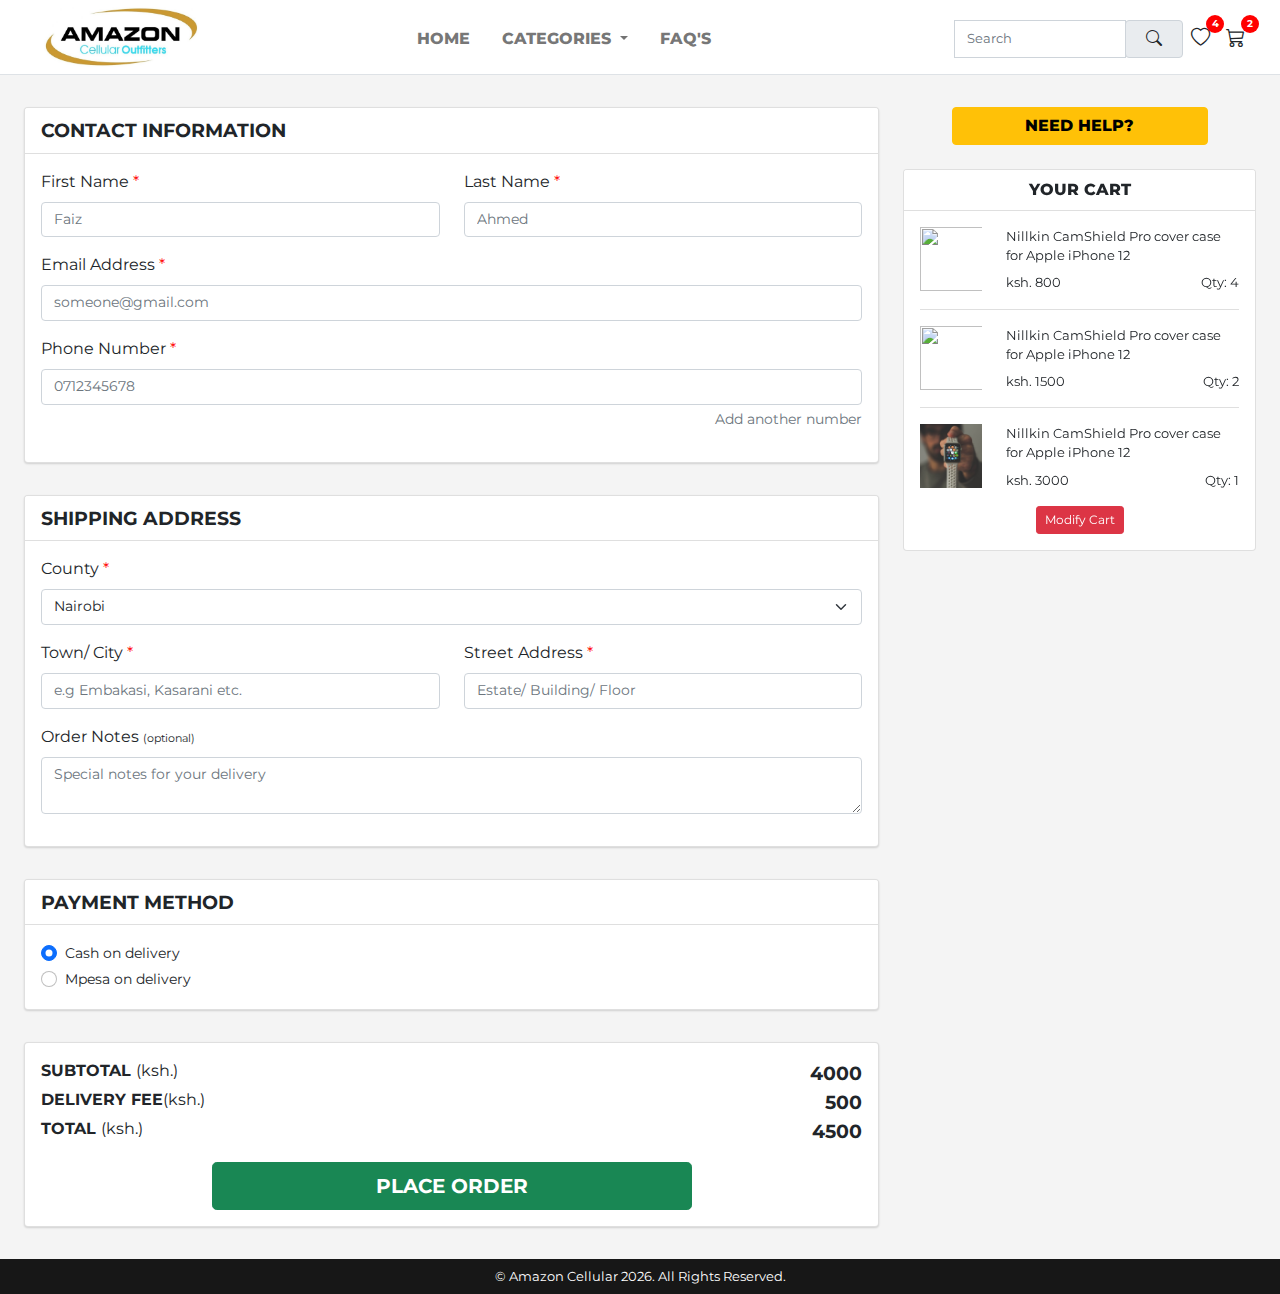
==== commit 020b528c: "Add products page" ====
--- a/checkout.html
+++ b/checkout.html
@@ -32,10 +32,16 @@
 </head>
 <body>
 
+
+<!--Pre Loader-->
+<div class="loader">
+    <img src="img/loader.gif" alt="Loading...">
+</div>
+
 <!--Navbar -->
-<nav class="navbar fixed-top navbar-expand-lg navbar-light bg-white py-0">
+<nav class="navbar fixed-top navbar-expand-lg navbar-light bg-white py-0 border-bottom">
     <div class="container-fluid">
-        <a class="navbar-brand" href="#"><img src="img/logo.jpg" alt="" class="img-fluid" id="logo"></a>
+        <a class="navbar-brand" href="index.html"><img src="img/logo.jpg" alt="" class="img-fluid" id="logo"></a>
         <button class="navbar-toggler" type="button" data-bs-toggle="collapse" data-bs-target="#navbarSupportedContent"
                 aria-controls="navbarSupportedContent" aria-expanded="false" aria-label="Toggle navigation">
             <span class="navbar-toggler-icon"></span>
@@ -62,7 +68,7 @@
 
             <ul class="navbar-nav mb-2 order-lg-first mx-lg-auto">
                 <li class="nav-item mx-2">
-                    <a class="nav-link pb-0" aria-current="page" href="#">Home</a>
+                    <a class="nav-link pb-0" aria-current="page" href="index.html">Home</a>
                 </li>
                 <li class="nav-item mx-2 dropdown">
                     <a class="nav-link dropdown-toggle pb-0" href="#" id="navbarDropdown" role="button"
@@ -70,6 +76,7 @@
                         Categories
                     </a>
                     <ul class="dropdown-menu" aria-labelledby="navbarDropdown">
+                        <li><a class="dropdown-item" href="#">Find By Device</a></li>
                         <li><a class="dropdown-item" href="#">Brands</a></li>
                         <li><a class="dropdown-item" href="#">Cases</a></li>
                         <li><a class="dropdown-item" href="#">Power</a></li>
@@ -84,10 +91,7 @@
                     </ul>
                 </li>
                 <li class="nav-item mx-2">
-                    <a class="nav-link pb-0" href="#">FAQ's</a>
-                </li>
-                <li class="nav-item mx-2">
-                    <a class="nav-link pb-0" href="#">Contact</a>
+                    <a class="nav-link pb-0" href="faq.html">FAQ's</a>
                 </li>
             </ul>
 
@@ -108,12 +112,12 @@
             <div class="card-body">
                 <form>
                     <div class="row">
-                        <div class="mb-3 col form-group ">
+                        <div class="mb-3 col-md-6 form-group ">
                             <label for="firstName" class="form-label" required>First Name</label>
                             <input type="text" class="form-control" id="firstName" aria-describedby="first name"
                                    placeholder="Faiz">
                         </div>
-                        <div class="mb-3 col form-group">
+                        <div class="mb-3 col-md-6 form-group">
                             <label for="lastName" class="form-label" required>Last Name</label>
                             <input type="text" class="form-control" id="lastName" aria-describedby="last name"
                                    placeholder="Ahmed">
@@ -135,6 +139,8 @@
                 </form>
             </div>
         </div>
+
+        <!--        Shipping Address-->
         <div class="card">
             <div class="card-header">
                 Shipping Address
@@ -144,19 +150,18 @@
                     <div class="form-group">
                         <label for="county" class="form-label" required="">County</label>
                         <select class="form-select mb-3" aria-label="Select County" id="county">
-                            <option selected>Nairobi</option>
-                            <option value="nairobi">Nairobi</option>
+                            <option value="nairobi" selected>Nairobi</option>
                             <option value="mombasa">Mombasa</option>
                             <option value="kisumu">Kisumu</option>
                         </select>
                     </div>
                     <div class="row">
-                        <div class="mb-3 col form-group">
+                        <div class="mb-3 col-md-6 form-group">
                             <label for="town" class="form-label" required>Town/ City</label>
                             <input type="text" class="form-control" id="town" aria-describedby="town"
                                    placeholder="e.g Embakasi, Kasarani etc.">
                         </div>
-                        <div class="mb-3 col form-group">
+                        <div class="mb-3 col-md-6 form-group">
                             <label for="street" class="form-label" required>Street Address</label>
                             <input type="text" class="form-control" id="street" aria-describedby="street"
                                    placeholder="Estate/ Building/ Floor">
@@ -172,7 +177,7 @@
             </div>
         </div>
 
-<!--        Payment Method-->
+        <!--        Payment Method-->
         <div class="card">
             <div class="card-header">
                 Payment Method
@@ -225,14 +230,14 @@
             <button class="btn btn-warning" id="help-button">NEED HELP?</button>
         </div>
 
-        <div class="card mt-4">
+        <div class="card mt-2 mt-md-4">
             <div class="card-header ">
                 YOUR CART
             </div>
             <div class="card-body">
                 <div class="checkoutCart">
                     <div class="row">
-                        <div class="col-3">
+                        <div class=" col-3">
                             <img src="img/home/featured/1.jpg" alt="" class="img-fluid">
                         </div>
                         <div class="col-9 cart-details">
@@ -240,14 +245,14 @@
                                 Nillkin CamShield Pro cover case for Apple iPhone 12
                             </div>
                             <div class="d-flex justify-content-between mt-2">
-                                <div>Qty: 2</div>
-                                <div>ksh. 2500</div>
+                                <div>ksh. 800</div>
+                                <div>Qty: 4</div>
                             </div>
                         </div>
                     </div>
                     <hr>
                     <div class="row">
-                        <div class="col-3">
+                        <div class=" col-3">
                             <img src="img/home/featured/2.jpg" alt="" class="img-fluid">
                         </div>
                         <div class="col-9 cart-details">
@@ -255,14 +260,14 @@
                                 Nillkin CamShield Pro cover case for Apple iPhone 12
                             </div>
                             <div class="d-flex justify-content-between mt-2">
+                                <div>ksh. 1500</div>
                                 <div>Qty: 2</div>
-                                <div>ksh. 2500</div>
                             </div>
                         </div>
                     </div>
                     <hr>
                     <div class="row">
-                        <div class="col-3">
+                        <div class=" col-3">
                             <img src="img/home/watches.jfif" alt="" class="img-fluid">
                         </div>
                         <div class="col-9 cart-details">
@@ -270,14 +275,15 @@
                                 Nillkin CamShield Pro cover case for Apple iPhone 12
                             </div>
                             <div class="d-flex justify-content-between mt-2">
-                                <div>Qty: 2</div>
-                                <div>ksh. 2500</div>
+                                <div>ksh. 3000</div>
+                                <div>Qty: 1</div>
                             </div>
                         </div>
                     </div>
                     <div class="text-center mt-3">
-                        <button class="btn btn-sm btn-danger"  data-bs-toggle="modal"
-                             data-bs-target="#cart">Modify Cart</button>
+                        <button class="btn btn-sm btn-danger" data-bs-toggle="modal"
+                                data-bs-target="#cart">Modify Cart
+                        </button>
                     </div>
                 </div>
             </div>
@@ -342,6 +348,23 @@
                     </div>
                     <hr class="mt-2">
                 </div>
+                <div class="row">
+                    <div class="col-3">
+                        <img src="img/home/featured/3.jpg" alt="" class="img-thumbnail">
+                    </div>
+                    <div class="col-9">
+                        <h5 class="prod-title">Nillkin Flex PURE Pro MagSafe cover case</h5>
+                        <div class="mt-3 mt-lg-4">
+                            <div class="price"><span>  ksh.</span> 800</div>
+                        </div>
+                        <div class="d-flex justify-content-between mt-3 mt-lg-4">
+                            <div class="remove btn btn-sm btn-outline-success">Add to cart <i class="bi bi-cart3"></i>
+                            </div>
+                            <div class="remove btn btn-sm btn-outline-danger">Remove <i class="bi bi-trash"></i></div>
+                        </div>
+                    </div>
+                    <hr class="mt-2">
+                </div>
             </div>
             <div class="modal-footer d-flex justify-content-between">
                 <button type="button" class="btn btn-success favs-footer">Add all to cart</button>
@@ -368,19 +391,7 @@
                         <h5 class="prod-title">Nillkin Flex PURE Pro MagSafe cover case</h5>
                         <div class="d-flex justify-content-between mt-3 mt-lg-4">
                             <div>
-                                <select class="form-select form-select-sm" aria-label=".form-select-sm example">
-                                    <option selected>Quantity</option>
-                                    <option value="1">1</option>
-                                    <option value="2">2</option>
-                                    <option value="3">3</option>
-                                    <option value="3">4</option>
-                                    <option value="3">5</option>
-                                    <option value="3">6</option>
-                                    <option value="3">7</option>
-                                    <option value="3">8</option>
-                                    <option value="3">9</option>
-                                    <option value="3">10</option>
-                                </select>
+                                <input type="number" placeholder="Quantity" class="form-control qty">
                             </div>
                             <div class="price"><span>  ksh.</span> 1200</div>
                         </div>
@@ -399,19 +410,7 @@
                         <h5 class="prod-title">Nillkin Textured nylon fiber case for Apple iPhone 12 Mini</h5>
                         <div class="d-flex justify-content-between mt-3 mt-lg-4">
                             <div>
-                                <select class="form-select form-select-sm" aria-label=".form-select-sm example">
-                                    <option selected>Quantity</option>
-                                    <option value="1">1</option>
-                                    <option value="2">2</option>
-                                    <option value="3">3</option>
-                                    <option value="3">4</option>
-                                    <option value="3">5</option>
-                                    <option value="3">6</option>
-                                    <option value="3">7</option>
-                                    <option value="3">8</option>
-                                    <option value="3">9</option>
-                                    <option value="3">10</option>
-                                </select>
+                                <input type="number" placeholder="Quantity" class="form-control qty">
                             </div>
                             <div class="price"><span>  ksh</span> 800</div>
                         </div>
@@ -425,7 +424,9 @@
             </div>
             <div class="modal-footer d-flex justify-content-between">
                 <div>Total (ksh): <span class="total">3250</span></div>
-                <button type="button" class="btn btn-success" id="checkout">Checkout</button>
+                <button type="button" class="btn btn-success" id="checkout" onclick="location.href='checkout.html'">
+                    Checkout
+                </button>
             </div>
         </div>
     </div>
@@ -491,7 +492,9 @@
                                             class="bi bi-cart3"></i></button>
                                 </div>
                                 <div class="mt-2 mt-md-1 mt-lg-2  d-flex justify-content-center">
-                                    <button class="btn btn-success checkout"> Checkout</button>
+                                    <button class="btn btn-success checkout" onclick="location.href='checkout.html'">
+                                        Checkout
+                                    </button>
                                 </div>
                             </div>
                             <div id="share" class="text-center">
--- a/css/custom.css
+++ b/css/custom.css
@@ -1,9 +1,36 @@
+* {
+  margin: 0;
+  padding: 0;
+  box-sizing: border-box;
+}
+
 html {
   scroll-behavior: smooth;
 }
 
 body {
+  background: #f4f4f4;
   font-family: "Montserrat", sans-serif;
+}
+body .card-header {
+  background: white;
+}
+body .loader {
+  position: fixed;
+  top: 0;
+  left: 0;
+  background: white;
+  height: 100%;
+  width: 100%;
+  display: flex;
+  justify-content: center;
+  align-items: center;
+  z-index: 1000;
+  transition: opacity 0.5s ease-out;
+}
+body .loader-finish {
+  opacity: 0;
+  pointer-events: none;
 }
 body .to-top {
   background: #171717;
@@ -29,12 +56,28 @@
   opacity: 1;
 }
 
-.card:hover {
+.index {
+  background: white;
+}
+
+#extraNav {
+  background: #f4f4f4;
+  display: flex;
+  justify-content: space-around;
+  font-size: 0.8rem;
+  font-weight: 600;
+  padding: 0.3rem 0;
+}
+#extraNav .clickable:hover {
   cursor: pointer;
 }
 
 .navbar {
-  font-family: "Montserrat", sans-serif;
+  position: sticky;
+  top: 0;
+  right: 0;
+  left: 0;
+  z-index: 100;
 }
 .navbar #logo {
   width: 155px;
@@ -129,8 +172,9 @@
   object-fit: cover;
   object-position: center center;
 }
-#cart .form-select:hover {
-  cursor: pointer;
+#cart .qty {
+  width: 7.3rem;
+  font-size: 0.8rem;
 }
 #cart .remove:hover {
   cursor: pointer;
@@ -162,28 +206,31 @@
   text-transform: uppercase;
 }
 #why h5 {
+  font-weight: 700;
   display: inline;
-  font-weight: 600;
+  text-transform: uppercase;
 }
 #why i {
-  font-weight: 600;
-  font-size: 1.2rem;
+  font-size: 1rem;
 }
 #why p {
   margin: 0.5rem 0;
   text-align: center;
-  font-size: 0.8rem;
+  font-size: 0.9rem;
 }
 #why span {
   display: block;
-  font-size: 0.6rem;
+  font-size: 0.7rem;
 }
 
 #tiles {
-  margin-top: 5rem;
+  margin-top: 1rem;
 }
 #tiles .card {
   text-transform: uppercase;
+}
+#tiles .card:hover {
+  cursor: pointer;
 }
 #tiles .image-tile {
   height: 11rem;
@@ -211,7 +258,7 @@
   left: 0;
   bottom: -4px;
   height: 2px;
-  width: 70px;
+  width: 40px;
   background: #FF0000;
   content: "";
 }
@@ -239,13 +286,16 @@
   -webkit-box-orient: vertical;
   -webkit-line-clamp: 2;
 }
+.featured .card-title:hover {
+  cursor: pointer;
+}
 .featured .card-text {
   font-size: 0.75rem;
   font-weight: bold;
 }
 .featured span {
   margin-left: 0.2rem;
-  font-size: 0.7rem;
+  font-size: 0.6rem;
   font-weight: normal;
   text-decoration: line-through #FF0000;
 }
@@ -254,10 +304,16 @@
   object-fit: cover;
   object-position: center center;
 }
+.featured .card-img-top:hover {
+  cursor: pointer;
+}
 .featured .action {
   display: flex;
   justify-content: space-around;
   font-size: 1.5rem;
+}
+.featured .bi:hover {
+  cursor: pointer;
 }
 
 #product-view .modal-title {
@@ -352,11 +408,12 @@
 }
 
 #footer .footer1 {
-  background: #f4f4f4;
+  background: #3e3e3e;
 }
 #footer .footer1 .info-heading {
+  color: white;
   text-transform: uppercase;
-  font-weight: 800;
+  font-weight: 600;
   font-size: 1.2rem;
   margin-left: 2rem;
 }
@@ -365,14 +422,16 @@
 }
 #footer .footer1 li {
   list-style-type: none;
+  font-size: 0.9rem;
 }
 #footer .footer1 li a {
   text-decoration: none;
-  color: #171717;
+  color: white;
 }
 #footer .footer1 #reach {
+  color: white;
   text-transform: uppercase;
-  font-weight: 800;
+  font-weight: 600;
   font-size: 1.2rem;
 }
 #footer .footer1 .text-center a {
@@ -380,9 +439,9 @@
   color: inherit;
 }
 #footer .footer1 .fab {
-  padding: 1rem;
+  padding: 0.7rem;
   font-size: 2rem;
-  width: 4rem;
+  width: 3.6rem;
   text-align: center;
   text-decoration: none;
   border-radius: 50%;
@@ -420,7 +479,7 @@
 }
 #checkout-body #checkout-main {
   flex-basis: 70vw;
-  margin-top: 7rem;
+  margin-top: 2rem;
 }
 #checkout-body #checkout-main .card {
   margin-bottom: 2rem;
@@ -434,25 +493,19 @@
   cursor: default;
 }
 #checkout-body #checkout-main .card-header {
-  background: white;
   text-transform: uppercase;
   font-size: 1.2rem;
   font-weight: 700;
 }
 #checkout-body #checkout-main label[required]:after {
   content: " *";
-}
-#checkout-body #checkout-main input[placeholder], #checkout-body #checkout-main textarea[placeholder] {
-  font-size: 0.8rem;
-}
-#checkout-body #checkout-main option {
-  font-size: 0.8rem;
+  color: #FF0000;
+}
+#checkout-body #checkout-main input[placeholder], #checkout-body #checkout-main textarea[placeholder], #checkout-body #checkout-main select, #checkout-body #checkout-main option, #checkout-body #checkout-main .form-check-label {
+  font-size: 0.9rem;
 }
 #checkout-body #checkout-main .optional {
   font-size: 0.7rem;
-}
-#checkout-body #checkout-main .form-check-label {
-  font-size: 0.93rem;
 }
 #checkout-body #checkout-main #add-num {
   text-align: right;
@@ -474,12 +527,12 @@
 }
 #checkout-body #checkout-main #placeOrder {
   margin-top: 1rem;
-  width: 45rem;
-  font-weight: 800;
+  width: 30rem;
+  font-weight: 700;
 }
 #checkout-body #checkout-sidebar {
   flex-basis: 30vw;
-  margin-top: 7rem;
+  margin-top: 2rem;
 }
 #checkout-body #checkout-sidebar #divForHelp {
   position: sticky;
@@ -499,7 +552,6 @@
   cursor: default;
 }
 #checkout-body #checkout-sidebar .card-header {
-  background: white;
   font-weight: 800;
   text-align: center;
 }
@@ -521,6 +573,511 @@
 #checkout-body #checkout-sidebar hr {
   color: rgba(0, 0, 0, 0.5);
 }
+#checkout-body #checkout-sidebar .btn-sm {
+  font-size: 0.75rem;
+}
+
+.tp {
+  margin-top: 1.2rem;
+}
+.tp .card-header {
+  text-transform: uppercase;
+  font-size: 1.15rem;
+  font-weight: 700;
+}
+.tp .row {
+  padding: 0 1rem 1rem 1rem;
+}
+.tp .row .card-body {
+  padding: 0.5rem;
+}
+.tp .row .card-title {
+  font-size: 0.75rem;
+  font-weight: bold;
+  overflow: hidden;
+  display: -webkit-box;
+  -webkit-box-orient: vertical;
+  -webkit-line-clamp: 2;
+}
+.tp .row .card-title:hover {
+  cursor: pointer;
+}
+.tp .row .card-text {
+  font-size: 0.75rem;
+  font-weight: bold;
+}
+.tp .row span {
+  margin-left: 0.2rem;
+  font-size: 0.6rem;
+  font-weight: normal;
+  text-decoration: line-through #FF0000;
+}
+.tp .row .card-img-top {
+  height: 14rem;
+  object-fit: cover;
+  object-position: center center;
+}
+.tp .row .card-img-top:hover {
+  cursor: pointer;
+}
+.tp .row .action {
+  display: flex;
+  justify-content: space-around;
+  font-size: 1.5rem;
+}
+.tp .row .bi:hover {
+  cursor: pointer;
+}
+.tp .row .card {
+  box-shadow: 0 1px 2px rgba(0, 0, 0, 0.15);
+  transition: box-shadow 0.3s ease-in-out;
+}
+.tp .row .card:hover {
+  box-shadow: 0 0 12px rgba(0, 0, 0, 0.9);
+}
+.tp .row .card-img-top {
+  height: 11rem;
+}
+
+.category-main {
+  display: flex;
+  margin-top: 2rem;
+}
+.category-main #category-filters {
+  flex-basis: 20vw;
+}
+.category-main #category-filters .card {
+  position: sticky;
+  top: 6.2rem;
+  z-index: 3;
+}
+.category-main #category-filters .price-heading {
+  font-weight: 700;
+  font-size: 0.8rem;
+}
+.category-main #category-filters .price-heading span {
+  font-weight: normal;
+  font-size: 0.6rem;
+}
+.category-main #category-filters .price-heading .btn {
+  font-size: 0.7rem;
+}
+.category-main #category-filters .rangeM {
+  font-size: 0.7rem;
+}
+.category-main #category-filters .form-check {
+  font-size: 0.8rem;
+}
+.category-main #category-display {
+  flex-basis: 80vw;
+}
+.category-main #category-display .card-header .categoryTitle {
+  text-transform: uppercase;
+  font-size: 1.3rem;
+  font-weight: 800;
+}
+.category-main #category-display .sortBy {
+  font-size: 0.8rem;
+}
+.category-main #category-display .sortBy a {
+  text-decoration: none;
+  color: black;
+  font-size: 0.8rem;
+}
+.category-main #category-display .card-body {
+  padding-top: 0;
+}
+.category-main #category-display .mainContent {
+  display: flex;
+}
+.category-main #category-display .mainContent .card-body {
+  padding: 0.5rem;
+}
+.category-main #category-display .mainContent .card-title {
+  font-size: 0.75rem;
+  font-weight: bold;
+  overflow: hidden;
+  display: -webkit-box;
+  -webkit-box-orient: vertical;
+  -webkit-line-clamp: 2;
+}
+.category-main #category-display .mainContent .card-title:hover {
+  cursor: pointer;
+}
+.category-main #category-display .mainContent .card-text {
+  font-size: 0.75rem;
+  font-weight: bold;
+}
+.category-main #category-display .mainContent span {
+  margin-left: 0.2rem;
+  font-size: 0.6rem;
+  font-weight: normal;
+  text-decoration: line-through #FF0000;
+}
+.category-main #category-display .mainContent .card-img-top {
+  height: 14rem;
+  object-fit: cover;
+  object-position: center center;
+}
+.category-main #category-display .mainContent .card-img-top:hover {
+  cursor: pointer;
+}
+.category-main #category-display .mainContent .action {
+  display: flex;
+  justify-content: space-around;
+  font-size: 1.5rem;
+}
+.category-main #category-display .mainContent .bi:hover {
+  cursor: pointer;
+}
+.category-main #category-display .mainContent .col-lg-2 {
+  flex-basis: 20%;
+  margin-top: 1.7rem;
+}
+.category-main #category-display .mainContent .card {
+  box-shadow: 0 1px 2px rgba(0, 0, 0, 0.15);
+  transition: box-shadow 0.3s ease-in-out;
+}
+.category-main #category-display .mainContent .card:hover {
+  box-shadow: 0 0 12px rgba(0, 0, 0, 0.9);
+}
+.category-main #category-display .mainContent .card-img-top {
+  height: 11.5rem;
+}
+.category-main #category-display .mainContent .card-title {
+  font-size: 0.7rem;
+}
+
+.findByFilter .input-group {
+  margin: 1rem 0;
+}
+.findByFilter .input-group input {
+  font-size: 0.7rem;
+}
+.findByFilter .input-group i {
+  font-size: 0.6rem;
+}
+
+.register {
+  display: grid;
+  place-items: center;
+}
+.register .card {
+  margin-top: 4rem;
+  width: 50%;
+}
+.register .card-header {
+  text-transform: uppercase;
+  font-weight: 700;
+  font-size: 1.3rem;
+  text-align: center;
+}
+.register label[required]:after {
+  content: " *";
+  color: #FF0000;
+}
+.register label {
+  font-size: 0.93rem;
+}
+.register input[placeholder], .register textarea[placeholder], .register select, .register option, .register .form-check-label {
+  font-size: 0.83rem;
+}
+.register p {
+  font-size: 0.7rem;
+}
+.register p a {
+  font-weight: 700;
+  text-decoration: none;
+  color: black;
+}
+
+#order {
+  width: 80%;
+}
+#order thead {
+  text-transform: uppercase;
+}
+#order td {
+  font-size: 0.9rem;
+}
+#order .btn {
+  width: 8rem;
+  font-size: 0.8rem;
+}
+
+#faq {
+  display: grid;
+  place-items: center;
+}
+#faq .segment {
+  margin: 1rem 0;
+  width: 70%;
+}
+#faq .faqHeading {
+  text-transform: uppercase;
+  font-size: 1.5rem;
+  font-weight: 700;
+}
+#faq .subHeading {
+  font-weight: 600;
+}
+#faq p {
+  text-align: justify;
+}
+
+#admin {
+  display: flex;
+  overflow-x: hidden;
+}
+#admin .sidebar {
+  background: white;
+  min-height: 100vh;
+  margin-left: -15rem;
+  -webkit-transition: margin 0.5s ease-out;
+  -moz-transition: margin 0.5s ease-out;
+  -o-transition: margin 0.5s ease-out;
+  transition: margin 0.5s ease-out;
+}
+#admin .sidebar .sidebarItem {
+  width: 15rem;
+}
+#admin .sidebar .img-fluid {
+  width: 55%;
+  height: 3rem;
+}
+#admin .sidebar ul {
+  margin-top: 3rem;
+}
+#admin .sidebar li {
+  font-weight: 600;
+}
+#admin .sidebar li:hover {
+  cursor: pointer;
+}
+#admin .sidebar i {
+  margin-right: 0.5rem;
+}
+#admin .sidebar .collapseMenu {
+  font-size: 0.8rem;
+  font-weight: normal;
+}
+#admin .mainPanel {
+  min-width: 100vw;
+}
+#admin .mainPanel .navbar .fa-plus {
+  border-radius: 50%;
+  transition: transform 1s ease-out;
+}
+#admin .mainPanel .navbar .navbar-brand {
+  margin-left: 2rem;
+  text-transform: uppercase;
+  font-size: 1.5rem;
+  font-weight: 800;
+}
+#admin .mainPanel .navbar .addBtn {
+  margin: 0 2rem;
+  font-size: 0.8rem;
+}
+#admin .mainPanel .navbar .notiCount {
+  margin-right: 0.5rem;
+}
+#admin .mainPanel .navbar .notification {
+  font-size: 1.5rem;
+}
+#admin .mainPanel .navbar .dropdown {
+  text-transform: initial;
+}
+#admin .mainPanel .navbar .dropdown-menu {
+  font-size: 0.8rem;
+}
+#admin .mainPanel .order {
+  margin: 2rem 1rem;
+  width: 97%;
+}
+#admin .mainPanel .order .card-header {
+  text-transform: uppercase;
+  font-weight: 800;
+  font-size: 1.2rem;
+}
+#admin .mainPanel .order td {
+  font-size: 0.9rem;
+}
+#admin .mainPanel .order .btn {
+  width: 8rem;
+  font-size: 0.8rem;
+}
+#admin .mainPanel #chartsRow {
+  margin: 2rem 1rem;
+}
+#admin .mainPanel #chartsRow .chart-container {
+  background: white;
+  position: relative;
+  margin: auto;
+  padding: 1rem;
+  height: 200px;
+  width: 390px;
+}
+#admin .mainPanel #stats {
+  margin: 2rem;
+}
+#admin .mainPanel #stats .card {
+  margin-right: 1rem;
+}
+#admin .mainPanel #stats .card-title {
+  font-weight: 700;
+}
+#admin .mainPanel #stats .firstRow {
+  display: flex;
+  justify-content: space-between;
+}
+#admin .mainPanel #stats .statNum {
+  font-size: 2rem;
+}
+#admin .mainPanel #stats i {
+  font-size: 2.5rem;
+}
+#admin .mainPanel #stats .percentage {
+  font-size: 1.2rem;
+  font-weight: 600;
+}
+#admin .mainPanel #stats span {
+  font-size: 0.7rem;
+  color: black;
+  font-weight: normal;
+}
+#admin .mainPanel #stats .profit {
+  color: #198754;
+}
+#admin .mainPanel #stats .loss {
+  color: #FF0000;
+}
+
+#admin.toggled .sidebar {
+  margin-left: 0;
+}
+#admin.toggled .fa-plus {
+  transform: rotate(405deg);
+}
+
+#add-product {
+  margin: 2rem;
+}
+#add-product:hover {
+  cursor: default;
+}
+#add-product .card-header {
+  text-transform: uppercase;
+  font-size: 1.5rem;
+  font-weight: 700;
+}
+#add-product label[required]:after {
+  content: " *";
+  color: #FF0000;
+}
+#add-product select:hover {
+  cursor: pointer;
+}
+#add-product .optional {
+  font-size: 0.7rem;
+}
+#add-product .ulButton {
+  display: block;
+  border: none;
+  padding: 0 0.5rem;
+  margin-left: 1rem;
+}
+#add-product .ulList {
+  height: 150px;
+  margin: 0.4rem;
+  padding: 1rem;
+}
+#add-product .ulList:hover {
+  cursor: auto;
+}
+#add-product .subHeading {
+  text-transform: uppercase;
+  font-weight: 600;
+  font-size: 1.4rem;
+}
+#add-product .imgRow {
+  display: flex;
+}
+#add-product .card {
+  padding: 0;
+  flex-basis: 14rem;
+  margin: 1rem;
+}
+#add-product .imgCol {
+  height: 14rem;
+  background: #f4f4f4;
+}
+#add-product .far, #add-product .fa-plus {
+  font-size: 1.35rem;
+}
+#add-product .far:hover, #add-product .fa-plus:hover {
+  cursor: pointer;
+}
+#add-product #visibility {
+  text-transform: uppercase;
+  font-weight: 800;
+  font-size: 1.5rem;
+}
+#add-product .switch {
+  position: relative;
+  display: inline-block;
+  width: 40px;
+  height: 20px;
+  margin-left: 0.5rem;
+  /* The slider */
+  /* Rounded sliders */
+}
+#add-product .switch .slider {
+  position: absolute;
+  cursor: pointer;
+  top: 0;
+  left: 0;
+  right: 0;
+  bottom: 0;
+  background-color: #ec5555;
+  -webkit-transition: 0.4s;
+  transition: 0.4s;
+}
+#add-product .switch .slider:before {
+  position: absolute;
+  content: "";
+  height: 13px;
+  width: 13px;
+  left: 4px;
+  bottom: 4px;
+  background-color: white;
+  -webkit-transition: 0.4s;
+  transition: 0.4s;
+}
+#add-product .switch input:checked + .slider {
+  background-color: #198754;
+}
+#add-product .switch input:focus + .slider {
+  box-shadow: 0 0 1px #2196F3;
+}
+#add-product .switch input:checked + .slider:before {
+  -webkit-transform: translateX(19px);
+  -ms-transform: translateX(19px);
+  transform: translateX(19px);
+}
+#add-product .switch .slider.round {
+  border-radius: 34px;
+}
+#add-product .switch .slider.round:before {
+  border-radius: 50%;
+}
+#add-product .switch input {
+  opacity: 0;
+  width: 0;
+  height: 0;
+}
+#add-product .save {
+  font-weight: 800;
+}
 
 @media (max-width: 1199.98px) {
   body {
@@ -548,7 +1105,7 @@
     font-size: 0.9rem;
   }
   #why i {
-    font-size: 1.5rem;
+    font-size: 1.1rem;
   }
   #why p {
     margin: 0.5rem 0;
@@ -556,6 +1113,13 @@
   }
   #why span {
     font-size: 0.5rem;
+  }
+
+  #tiles .card-footer {
+    font-size: 0.7rem;
+  }
+  #tiles .image-tile {
+    height: 7rem;
   }
 
   .featured .card-title {
@@ -623,12 +1187,150 @@
   #product-view .bullets {
     font-size: 0.8rem;
   }
+
+  #checkout-body #checkout-main {
+    flex-basis: 70vw;
+    margin-top: 2rem;
+  }
+  #checkout-body #checkout-main .card-header {
+    font-size: 1.1rem;
+  }
+  #checkout-body #checkout-main input[placeholder], #checkout-body #checkout-main textarea[placeholder], #checkout-body #checkout-main select, #checkout-body #checkout-main option, #checkout-body #checkout-main .form-check-label {
+    font-size: 0.7rem;
+  }
+  #checkout-body #checkout-main .optional {
+    font-size: 0.65rem;
+  }
+  #checkout-body #checkout-main .final-text {
+    font-size: 0.9rem;
+  }
+  #checkout-body #checkout-main .final-price {
+    font-size: 1rem;
+  }
+  #checkout-body #checkout-main span {
+    text-transform: lowercase;
+    font-weight: normal;
+  }
+  #checkout-body #checkout-main #placeOrder {
+    font-size: 0.9rem;
+    width: 20rem;
+    font-weight: 700;
+  }
+  #checkout-body #checkout-sidebar {
+    flex-basis: 30vw;
+    margin-top: 2rem;
+  }
+  #checkout-body #checkout-sidebar #help-button {
+    width: 14rem;
+  }
+  #checkout-body #checkout-sidebar .img-fluid {
+    width: 3.5rem;
+    height: 3.5rem;
+  }
+  #checkout-body #checkout-sidebar .cart-details {
+    font-size: 0.7rem;
+  }
+  #checkout-body #checkout-sidebar hr {
+    color: rgba(0, 0, 0, 0.5);
+  }
+  #checkout-body #checkout-sidebar .btn-sm {
+    font-size: 0.65rem;
+  }
+
+  .tp .row .card-img-top {
+    height: 9rem;
+  }
+  .tp .row .card-title {
+    font-size: 0.65rem;
+  }
+  .tp .row .card-text {
+    font-size: 0.6rem;
+  }
+  .tp .row .card-text span {
+    font-size: 0.5rem;
+  }
+  .tp .row .action {
+    font-size: 1.15rem;
+  }
+
+  .category-main #category-filters .h-50 {
+    font-size: 0.64rem;
+  }
+  .category-main #category-display .categoryTitle {
+    font-size: 1.2rem;
+  }
+  .category-main #category-display .mainContent .col-lg-2 {
+    flex-basis: 25%;
+    margin-top: 1.5rem;
+  }
+  .category-main #category-display .mainContent .card-img-top {
+    height: 10.5rem;
+  }
+  .category-main #category-display .mainContent .card-title {
+    font-size: 0.7rem;
+  }
+  .category-main #category-display .mainContent span {
+    font-size: 0.6rem;
+  }
+  .category-main #category-display .mainContent .action {
+    font-size: 1.35rem;
+  }
+
+  #order {
+    width: 95%;
+  }
+
+  #admin .mainPanel .navbar .addBtn {
+    font-size: 0.7rem;
+  }
+  #admin .mainPanel .navbar .notiCount {
+    margin-right: 0.5rem;
+  }
+  #admin .mainPanel .navbar .notification {
+    font-size: 1.5rem;
+  }
+  #admin .mainPanel .navbar .dropdown {
+    text-transform: initial;
+  }
+  #admin .mainPanel #chartsRow .chart-container {
+    height: 170px;
+    width: 319px;
+  }
+  #admin .mainPanel #stats .card-title {
+    font-size: 1rem;
+  }
+  #admin .mainPanel #stats .statNum {
+    font-size: 1.2rem;
+  }
+  #admin .mainPanel #stats i {
+    font-size: 2rem;
+  }
+  #admin .mainPanel #stats .percentage {
+    font-size: 1rem;
+  }
+  #admin .mainPanel #stats span {
+    font-size: 0.6rem;
+  }
 }
 @media (max-width: 991.98px) {
-  body {
-    font-size: 0.85rem;
-  }
-
+  body .to-top {
+    bottom: 20px;
+    right: 15px;
+    width: 60px;
+    height: 60px;
+    font-size: 45px;
+  }
+  body .to-top.active {
+    bottom: 30px;
+  }
+
+  .navbar {
+    font-size: 1rem;
+    top: -5px;
+  }
+  .navbar .container-fluid {
+    padding-top: 10px;
+  }
   .navbar #logo {
     width: 125px;
     height: auto;
@@ -655,43 +1357,49 @@
     font-size: 0.8rem;
   }
 
+  #favs .modal-title {
+    font-size: 1.2rem;
+  }
   #favs .prod-title {
-    font-size: 0.8rem;
+    font-size: 0.9rem;
   }
   #favs .img-thumbnail {
     height: 7rem;
     width: 7rem;
   }
   #favs .price {
+    font-size: 1rem;
     font-weight: 600;
   }
   #favs span {
-    font-size: 0.6rem;
-  }
-  #favs .form-select {
-    font-size: 0.7rem;
+    font-size: 0.8rem;
   }
   #favs .remove {
-    font-size: 0.7rem;
+    font-size: 0.8rem;
   }
   #favs .favs-footer {
-    font-size: 0.8rem;
-  }
-
+    font-size: 0.9rem;
+  }
+
+  #cart .modal-title {
+    font-size: 1.2rem;
+  }
   #cart .prod-title {
-    font-size: 0.8rem;
+    font-size: 0.9rem;
   }
   #cart .img-thumbnail {
     height: 7rem;
     width: 7rem;
   }
   #cart .price {
+    font-size: 1rem;
     font-weight: 600;
   }
   #cart span {
     font-size: 0.6rem;
   }
-  #cart .form-select {
+  #cart .qty {
+    width: 5rem;
     font-size: 0.7rem;
   }
   #cart .remove {
@@ -704,12 +1412,19 @@
     font-size: 0.9rem;
   }
 
+  #tiles .image-tile {
+    height: 10rem;
+  }
+  #tiles .card-footer {
+    font-size: 0.9rem;
+  }
+
   #why p {
     margin-top: 0.5rem;
+    font-size: 0.9rem;
+  }
+  #why span {
     font-size: 0.6rem;
-  }
-  #why span {
-    font-size: 0.4rem;
   }
 
   .featured .card {
@@ -722,14 +1437,14 @@
     font-size: 0.7rem;
   }
   .featured .card-img-top {
-    height: 14rem;
+    height: 12rem;
   }
   .featured span {
     font-size: 0.6rem;
   }
 
   #product-view .modal-title {
-    font-size: 0.85rem;
+    font-size: 1rem;
   }
   #product-view #prod-main-img {
     height: 17.5rem;
@@ -742,18 +1457,18 @@
     height: 2rem;
   }
   #product-view #prod-price {
-    font-size: 0.85rem;
+    font-size: 0.9rem;
     font-weight: 650;
   }
   #product-view #prod-price span {
-    font-size: 0.65rem;
+    font-size: 0.6rem;
   }
   #product-view .count .form-control {
     width: 4.5rem;
     font-size: 0.5rem;
   }
   #product-view .count .count-sub {
-    font-size: 0.8rem;
+    font-size: 0.9rem;
     padding-top: 0.2rem;
   }
   #product-view .count span {
@@ -764,7 +1479,7 @@
     font-size: 0.5rem;
   }
   #product-view .checkout {
-    font-size: 0.5rem;
+    font-size: 0.6rem;
   }
   #product-view #share .fab {
     padding: 0.3rem;
@@ -778,25 +1493,25 @@
     font-size: 0.9rem;
   }
   #product-view .bullets {
-    font-size: 0.6rem;
+    font-size: 0.7rem;
   }
 
   #footer .footer1 .info-heading {
-    font-size: 1rem;
-  }
-  #footer .footer1 .info-list {
-    font-size: 0.8rem;
+    font-size: 1.2rem;
+  }
+  #footer .footer1 li {
+    font-size: 0.85rem;
   }
   #footer .footer1 #reach {
-    font-size: 1rem;
+    font-size: 1.2rem;
   }
   #footer .footer1 .phone {
-    font-size: 0.7rem;
+    font-size: 0.9rem;
   }
   #footer .footer1 .fab {
     padding: 0.6rem;
     font-size: 1.5rem;
-    width: 3rem;
+    width: 2.7rem;
     text-align: center;
     text-decoration: none;
     border-radius: 50%;
@@ -807,104 +1522,379 @@
   }
   #footer .footer2 {
     font-size: 0.65rem;
+    position: static;
+  }
+
+  #checkout-body #checkout-main {
+    flex-basis: 65vw;
+    margin-top: 2rem;
+  }
+  #checkout-body #checkout-main .card-header {
+    font-size: 1rem;
+  }
+  #checkout-body #checkout-main label {
+    font-size: 0.9rem;
+  }
+  #checkout-body #checkout-main input[placeholder], #checkout-body #checkout-main textarea[placeholder], #checkout-body #checkout-main select, #checkout-body #checkout-main option, #checkout-body #checkout-main .form-check-label {
+    font-size: 0.8rem;
+  }
+  #checkout-body #checkout-main .optional {
+    font-size: 0.6rem;
+  }
+  #checkout-body #checkout-main #add-num {
+    font-size: 0.7rem;
+  }
+  #checkout-body #checkout-main .final-text {
+    font-size: 0.8rem;
+    font-weight: bold;
+  }
+  #checkout-body #checkout-main .final-price {
+    font-size: 0.9rem;
+    font-weight: bold;
+  }
+  #checkout-body #checkout-main span {
+    font-size: 0.7rem;
+  }
+  #checkout-body #checkout-main #placeOrder {
+    font-size: 0.9rem;
+    width: 15rem;
+    font-weight: 700;
+  }
+  #checkout-body #checkout-sidebar {
+    flex-basis: 35vw;
+    margin-top: 2rem;
+  }
+  #checkout-body #checkout-sidebar #divForHelp {
+    top: 5rem;
+  }
+  #checkout-body #checkout-sidebar #help-button {
+    width: 10rem;
+    font-size: 0.9rem;
+  }
+  #checkout-body #checkout-sidebar .card {
+    top: 8.5rem;
+  }
+  #checkout-body #checkout-sidebar .img-fluid {
+    width: 3rem;
+    height: 3rem;
+  }
+  #checkout-body #checkout-sidebar .card-header {
+    font-size: 0.9rem;
+  }
+  #checkout-body #checkout-sidebar .cart-details {
+    font-size: 0.7rem;
+  }
+  #checkout-body #checkout-sidebar .btn-sm {
+    font-size: 0.7rem;
+  }
+
+  .tp .card-header {
+    font-size: 1rem;
+  }
+  .tp .card-body {
+    padding-top: 0;
+  }
+  .tp .row .col-4 {
+    margin-top: 1rem;
+  }
+  .tp .row .card-img-top {
+    height: 11rem;
+  }
+
+  .category-main #category-filters {
+    flex-basis: 30vw;
+  }
+  .category-main #category-filters .card {
+    top: 5rem;
+  }
+  .category-main #category-filters .price-heading {
+    font-size: 0.7rem;
+  }
+  .category-main #category-filters .price-heading span {
+    font-size: 0.4rem;
+  }
+  .category-main #category-filters .price-heading .btn {
+    font-size: 0.65rem;
+  }
+  .category-main #category-filters .rangeM {
+    font-size: 0.65rem;
+  }
+  .category-main #category-filters .form-check {
+    font-size: 0.7rem;
+    margin: 0.7rem 0;
+  }
+  .category-main #category-filters .h-50 {
+    font-size: 0.58rem;
+  }
+  .category-main #category-display {
+    flex-basis: 70vw;
+  }
+  .category-main #category-display .card-header .categoryTitle {
+    font-size: 1rem;
+  }
+  .category-main #category-display .sortBy {
+    font-size: 0.7rem;
+  }
+  .category-main #category-display .sortBy a {
+    font-size: 0.7rem;
+  }
+  .category-main #category-display .mainContent .col-lg-2 {
+    flex-basis: 33%;
+    margin-top: 1.5rem;
+  }
+  .category-main #category-display .mainContent .card-img-top {
+    height: 10rem;
+  }
+  .category-main #category-display .mainContent .card-title {
+    font-size: 0.6rem;
+  }
+  .category-main #category-display .mainContent .card-text {
+    font-size: 0.7rem;
+  }
+  .category-main #category-display .mainContent .action {
+    font-size: 1.15rem;
+  }
+
+  .findByFilter .input-group {
+    margin: 1rem 0;
+  }
+  .findByFilter .input-group input {
+    font-size: 0.5rem;
+  }
+
+  .register .card {
+    width: 75%;
+  }
+
+  #order {
+    width: 99%;
+  }
+  #order .card-body {
+    margin-right: 0.7rem;
+  }
+  #order .itemsTh {
+    min-width: 25rem;
+  }
+  #order .status {
+    min-width: 8rem;
+  }
+  #order td {
+    font-size: 0.8rem;
+  }
+  #order .btn {
+    width: 7rem;
+    font-size: 0.7rem;
+  }
+
+  #admin .sidebar li {
+    font-size: 1rem;
+  }
+  #admin .sidebar i {
+    margin-right: 0.5rem;
+  }
+  #admin .sidebar .collapseMenu li {
+    font-weight: normal;
+  }
+  #admin .mainPanel .navbar .navbar-nav {
+    display: flex;
+    flex-direction: row;
+    justify-content: space-between;
+    margin: 1rem 0;
+  }
+  #admin .mainPanel .navbar .addBtn {
+    margin: 0;
+    font-size: 1rem;
+  }
+  #admin .mainPanel .navbar .notiCount {
+    margin-right: 0.5rem;
+  }
+  #admin .mainPanel .navbar .dropdown-menu {
+    font-size: 0.9rem;
+  }
+  #admin .mainPanel #chartsRow {
+    display: flex;
+    flex-wrap: wrap;
+  }
+  #admin .mainPanel #chartsRow .chart-container {
+    margin: auto;
+    margin-top: 1.2rem;
+    padding: 1rem;
+    height: 250px;
+    width: 470px;
+  }
+  #admin .mainPanel #stats {
+    margin: 2rem;
+  }
+  #admin .mainPanel #stats .row {
+    display: flex;
+    flex-wrap: wrap;
+  }
+  #admin .mainPanel #stats .card {
+    margin-top: 1rem;
+    flex-basis: 12rem;
+  }
+  #admin .mainPanel #stats .statNum {
+    font-size: 2rem;
+  }
+  #admin .mainPanel #stats i {
+    font-size: 2.5rem;
+  }
+  #admin .mainPanel #stats .percentage {
+    font-size: 1.2rem;
+    font-weight: 600;
+  }
+  #admin .mainPanel #stats span {
+    font-size: 0.7rem;
+    color: black;
+    font-weight: normal;
+  }
+  #admin .mainPanel #stats .profit {
+    color: #198754;
+  }
+  #admin .mainPanel #stats .loss {
+    color: #FF0000;
+  }
+  #admin .mainPanel .order {
+    width: 95%;
+  }
+  #admin .mainPanel .order .card-body {
+    margin-right: 0.7rem;
+  }
+  #admin .mainPanel .order .status {
+    min-width: 8rem;
+  }
+  #admin .mainPanel .order td {
+    font-size: 0.8rem;
+  }
+  #admin .mainPanel .order .btn {
+    width: 7rem;
+    font-size: 0.7rem;
   }
 }
 @media (max-width: 767.98px) {
-  body {
-    font-size: 0.75rem;
-  }
-  body .to-top {
-    bottom: 16px;
-    right: 13px;
-    width: 37px;
-    height: 37px;
-    font-size: 29px;
-  }
-  body .to-top.active {
-    bottom: 30px;
+  .navbar #search-nav {
+    font-size: 0.7rem;
   }
 
   #favs .modal-title {
-    font-size: 0.7rem;
+    font-size: 1.2rem;
   }
   #favs .prod-title {
-    font-size: 0.5rem;
+    font-size: 1rem;
   }
   #favs .img-thumbnail {
     height: 5rem;
     width: 5rem;
   }
   #favs .price {
-    font-size: 0.6rem;
+    font-size: 1rem;
     font-weight: 600;
   }
   #favs span {
-    font-size: 0.45rem;
+    font-size: 0.7rem;
   }
   #favs .remove {
-    font-size: 0.5rem;
+    font-size: 0.8rem;
   }
   #favs .favs-footer {
-    font-size: 0.6rem;
+    font-size: 1rem;
   }
 
   #cart .modal-title {
-    font-size: 0.7rem;
+    font-size: 1.2rem;
   }
   #cart .prod-title {
-    font-size: 0.5rem;
+    font-size: 1rem;
   }
   #cart .img-thumbnail {
     height: 5rem;
     width: 5rem;
   }
   #cart .price {
-    font-size: 0.6rem;
+    font-size: 1rem;
     font-weight: 600;
   }
   #cart span {
-    font-size: 0.45rem;
+    font-size: 0.5rem;
   }
   #cart .form-select {
-    font-size: 0.5rem;
+    font-size: 1rem;
   }
   #cart .remove {
-    font-size: 0.5rem;
+    font-size: 0.8rem;
   }
   #cart .total {
-    font-size: 0.9rem;
+    font-size: 1.2rem;
   }
   #cart #checkout {
-    font-size: 0.6rem;
-  }
-
+    font-size: 1rem;
+  }
+
+  #tiles {
+    margin-top: 1rem;
+  }
+  #tiles .image-tile {
+    height: 7rem;
+  }
   #tiles .card-footer {
-    text-transform: initial;
-  }
-
+    font-size: 0.88rem;
+  }
+
+  #why {
+    margin-top: 1rem;
+  }
   #why .why-title {
     font-size: 1.2rem;
   }
   #why h5 {
-    font-size: 0.77rem;
+    font-size: 1rem;
   }
   #why i {
     font-size: 1rem;
   }
   #why p {
     margin: 0.2rem 0;
+    font-size: 0.9rem;
+  }
+  #why span {
+    font-size: 0.7rem;
+  }
+
+  .featured .section-title {
+    margin-bottom: 1rem;
+    Font-size: 1.2rem;
+  }
+  .featured .section-title:after {
+    height: 2px;
+    width: 20px;
+  }
+  .featured .see-all {
+    font-size: 0.7rem;
+    text-transform: initial;
+  }
+  .featured .card {
+    margin-bottom: 1rem;
+  }
+  .featured .card-img-top {
+    height: 11rem;
+  }
+  .featured .card-title {
     font-size: 0.6rem;
-  }
-  #why span {
-    font-size: 0.4rem;
-  }
-
-  .featured .card-img-top {
-    height: 7rem;
+    margin-bottom: 0.2rem;
+  }
+  .featured .card-text {
+    font-size: 0.7rem;
+  }
+  .featured span {
+    font-size: 0.55rem;
+  }
+  .featured .action {
+    margin-top: 0.2rem;
+    font-size: 1.3rem;
   }
 
   #product-view .modal-title {
-    font-size: 0.7rem;
+    font-size: 1rem;
   }
   #product-view #prod-main-img {
     height: 20rem;
@@ -918,7 +1908,7 @@
   }
   #product-view #prod-price {
     margin-top: 1rem;
-    font-size: 0.85rem;
+    font-size: 1.2rem;
     font-weight: 650;
   }
   #product-view #prod-price span {
@@ -928,131 +1918,280 @@
     justify-content: space-evenly;
   }
   #product-view .count .form-control {
-    width: 5rem;
-    font-size: 0.55rem;
+    width: 7rem;
+    font-size: 0.9rem;
   }
   #product-view .count .count-sub {
-    font-size: 0.85rem;
+    font-size: 1.2rem;
   }
   #product-view .count span {
-    font-size: 0.45rem;
+    font-size: 0.65rem;
   }
   #product-view .prod-start {
-    width: 5rem;
-    font-size: 0.55rem;
+    width: 7rem;
+    font-size: 1rem;
   }
   #product-view .checkout {
-    font-size: 0.55rem;
+    font-size: 1rem;
   }
   #product-view #share {
     margin-top: 1rem;
   }
   #product-view #share .fab {
-    padding: 0.3rem;
-    font-size: 1rem;
-    width: 1.6rem;
+    padding: 0.8rem;
+    font-size: 1.7rem;
+    width: 3.3rem;
   }
   #product-view .scroll {
     font-size: 0.6rem;
   }
   #product-view .description {
-    font-size: 0.9rem;
+    font-size: 1.1rem;
   }
   #product-view .bullets {
-    font-size: 0.6rem;
+    font-size: 0.9rem;
   }
 
   #footer .footer1 .info-heading {
-    font-size: 0.8rem;
+    font-size: 1.2rem;
     margin-left: 0;
     text-align: center;
   }
   #footer .footer1 .info-list {
-    font-size: 0.6rem;
+    font-size: 1rem;
   }
   #footer .footer1 li {
     display: inline-block;
     width: 49%;
+    font-size: 0.8rem;
   }
   #footer .footer1 p {
     margin-bottom: 0.3rem;
   }
   #footer .footer1 #reach {
-    font-size: 0.8rem;
+    font-size: 1.2rem;
   }
   #footer .footer1 .phone {
-    font-size: 0.7rem;
+    font-size: 1rem;
   }
   #footer .footer1 .fab {
-    padding: 0.6rem;
-    font-size: 1.5rem;
-    width: 3rem;
+    padding: 0.8rem;
+    font-size: 1.7rem;
+    width: 3.3rem;
     text-align: center;
     text-decoration: none;
     border-radius: 50%;
   }
   #footer .footer1 .reg {
-    width: 6rem;
+    width: 7rem;
     margin-top: 0.3rem;
+    font-size: 1rem;
+  }
+  #footer .footer2 {
+    font-size: 0.6rem;
+  }
+
+  #checkout-body {
+    display: flex;
+    flex-wrap: wrap-reverse;
+  }
+  #checkout-body #checkout-main {
+    flex-basis: 100vw;
+  }
+  #checkout-body #checkout-main .card {
+    margin-bottom: 1.5rem;
+  }
+  #checkout-body #checkout-main .card-header {
+    font-size: 1.2rem;
+  }
+  #checkout-body #checkout-main label {
+    font-size: 0.9rem;
+  }
+  #checkout-body #checkout-main input[placeholder], #checkout-body #checkout-main textarea[placeholder], #checkout-body #checkout-main select, #checkout-body #checkout-main option, #checkout-body #checkout-main .form-check-label {
     font-size: 0.8rem;
   }
-  #footer .footer2 {
-    font-size: 0.45rem;
-  }
-}
-@media (max-width: 575.98px) {
-  body {
-    font-size: 0.7rem;
-  }
-
-  .navbar .dropdown-menu {
-    font-size: 0.7rem;
-  }
-  .navbar #search-nav {
-    font-size: 0.7rem;
-  }
-
-  #tiles {
-    margin-top: 4rem;
-  }
-  #tiles .image-tile {
-    height: 5rem;
-  }
-  #tiles .card-footer {
-    font-size: 0.5rem;
-    font-weight: 800;
-    text-transform: initial;
-  }
-
-  .featured .section-title {
+  #checkout-body #checkout-main .optional {
+    font-size: 0.7rem;
+  }
+  #checkout-body #checkout-main #add-num {
+    font-size: 0.75rem;
+  }
+  #checkout-body #checkout-main .final-text {
+    font-weight: bold;
+    font-size: 0.9rem;
+  }
+  #checkout-body #checkout-main .final-price {
+    font-weight: bold;
+    font-size: 1rem;
+  }
+  #checkout-body #checkout-main span {
+    text-transform: lowercase;
+    font-weight: normal;
+  }
+  #checkout-body #checkout-main #placeOrder {
+    margin-top: 1rem;
+    font-weight: 700;
+  }
+  #checkout-body #checkout-sidebar {
+    flex-basis: 100vw;
+    margin-top: 1rem;
+  }
+  #checkout-body #checkout-sidebar #divForHelp {
+    position: static;
+  }
+  #checkout-body #checkout-sidebar #help-button {
+    width: 8rem;
+    font-weight: 700;
+  }
+  #checkout-body #checkout-sidebar .card {
+    position: static;
+  }
+  #checkout-body #checkout-sidebar .img-fluid {
+    width: 5rem;
+    height: 4rem;
+  }
+  #checkout-body #checkout-sidebar .cart-details {
+    font-size: 0.9rem;
+  }
+  #checkout-body #checkout-sidebar .checkoutItemName {
+    overflow: hidden;
+    display: -webkit-box;
+    -webkit-box-orient: vertical;
+    -webkit-line-clamp: 2;
+  }
+  #checkout-body #checkout-sidebar hr {
+    color: rgba(0, 0, 0, 0.5);
+  }
+  #checkout-body #checkout-sidebar .btn-sm {
+    font-size: 0.9rem;
+  }
+
+  .tp .row {
+    margin-top: 1rem;
+    padding: 0;
+  }
+  .tp .row .card {
     margin-bottom: 1rem;
-    Font-size: 0.9rem;
-    text-transform: initial;
-  }
-  .featured .section-title:after {
-    height: 2px;
-    width: 50px;
-  }
-  .featured .see-all {
-    font-size: 0.4rem;
-    text-transform: initial;
-  }
-  .featured .card {
+  }
+  .tp .row .card-img-top {
+    height: 11rem;
+  }
+  .tp .row .card-title {
+    font-size: 0.6rem;
+    margin-bottom: 0.2rem;
+  }
+  .tp .row .card-text {
+    font-size: 0.7rem;
+  }
+  .tp .row span {
+    font-size: 0.55rem;
+  }
+  .tp .row .action {
+    margin-top: 0.2rem;
+    font-size: 1.3rem;
+  }
+
+  .category-main {
+    display: flex;
+    flex-wrap: wrap;
+  }
+  .category-main #category-filters {
+    flex-basis: 100vw;
+  }
+  .category-main #category-filters .card {
+    position: static;
+  }
+  .category-main #category-filters .price-heading {
+    font-size: 0.8rem;
+  }
+  .category-main #category-filters .price-heading span {
+    font-size: 0.7rem;
+  }
+  .category-main #category-filters .price-heading .btn {
+    font-size: 0.7rem;
+  }
+  .category-main #category-filters .rangeM {
+    font-size: 0.7rem;
+  }
+  .category-main #category-filters .h-50 {
+    font-size: 0.85rem;
+  }
+  .category-main #category-filters .form-check {
+    font-size: 0.8rem;
+  }
+  .category-main #category-display {
+    margin-top: 2rem;
+    flex-basis: 100vw;
+  }
+  .category-main #category-display .mainContent .card {
     margin-bottom: 1rem;
   }
-  .featured .card-title {
-    font-size: 0.4rem;
+  .category-main #category-display .mainContent .card-img-top {
+    height: 11rem;
+  }
+  .category-main #category-display .mainContent .card-title {
+    font-size: 0.6rem;
     margin-bottom: 0.2rem;
   }
-  .featured .card-text {
-    font-size: 0.4rem;
-  }
-  .featured span {
-    font-size: 0.3rem;
-  }
-  .featured .action {
+  .category-main #category-display .mainContent .card-text {
+    font-size: 0.7rem;
+  }
+  .category-main #category-display .mainContent span {
+    font-size: 0.55rem;
+  }
+  .category-main #category-display .mainContent .action {
     margin-top: 0.2rem;
-    font-size: 0.6rem;
+    font-size: 1.3rem;
+  }
+  .category-main #category-display .mainContent .col-lg-2 {
+    flex-basis: 50%;
+    margin-top: 0;
+  }
+
+  .findByFilter .input-group {
+    margin: 1rem 0;
+  }
+  .findByFilter .input-group input {
+    font-size: 0.8rem;
+  }
+  .findByFilter .input-group i {
+    font-size: 0.8rem;
+  }
+
+  .register .card {
+    width: 95%;
+  }
+
+  #admin .mainPanel .order {
+    width: 92%;
+  }
+  #admin .mainPanel .order .card-body {
+    margin-right: 0.7rem;
+  }
+  #admin .mainPanel .order th {
+    min-width: 5rem;
+  }
+  #admin .mainPanel .order .itemsTh {
+    min-width: 20rem;
+  }
+  #admin .mainPanel .order .status {
+    min-width: 10rem;
+  }
+  #admin .mainPanel .order td {
+    font-size: 0.9rem;
+  }
+  #admin .mainPanel .order .btn {
+    width: 7rem;
+    font-size: 0.7rem;
+  }
+  #admin .mainPanel #chartsRow .chart-container {
+    padding: 0;
+    height: 178px;
+    width: 344px;
+  }
+  #admin .mainPanel #stats .card {
+    margin-right: 0;
+    flex-basis: 13rem;
   }
 }
 
